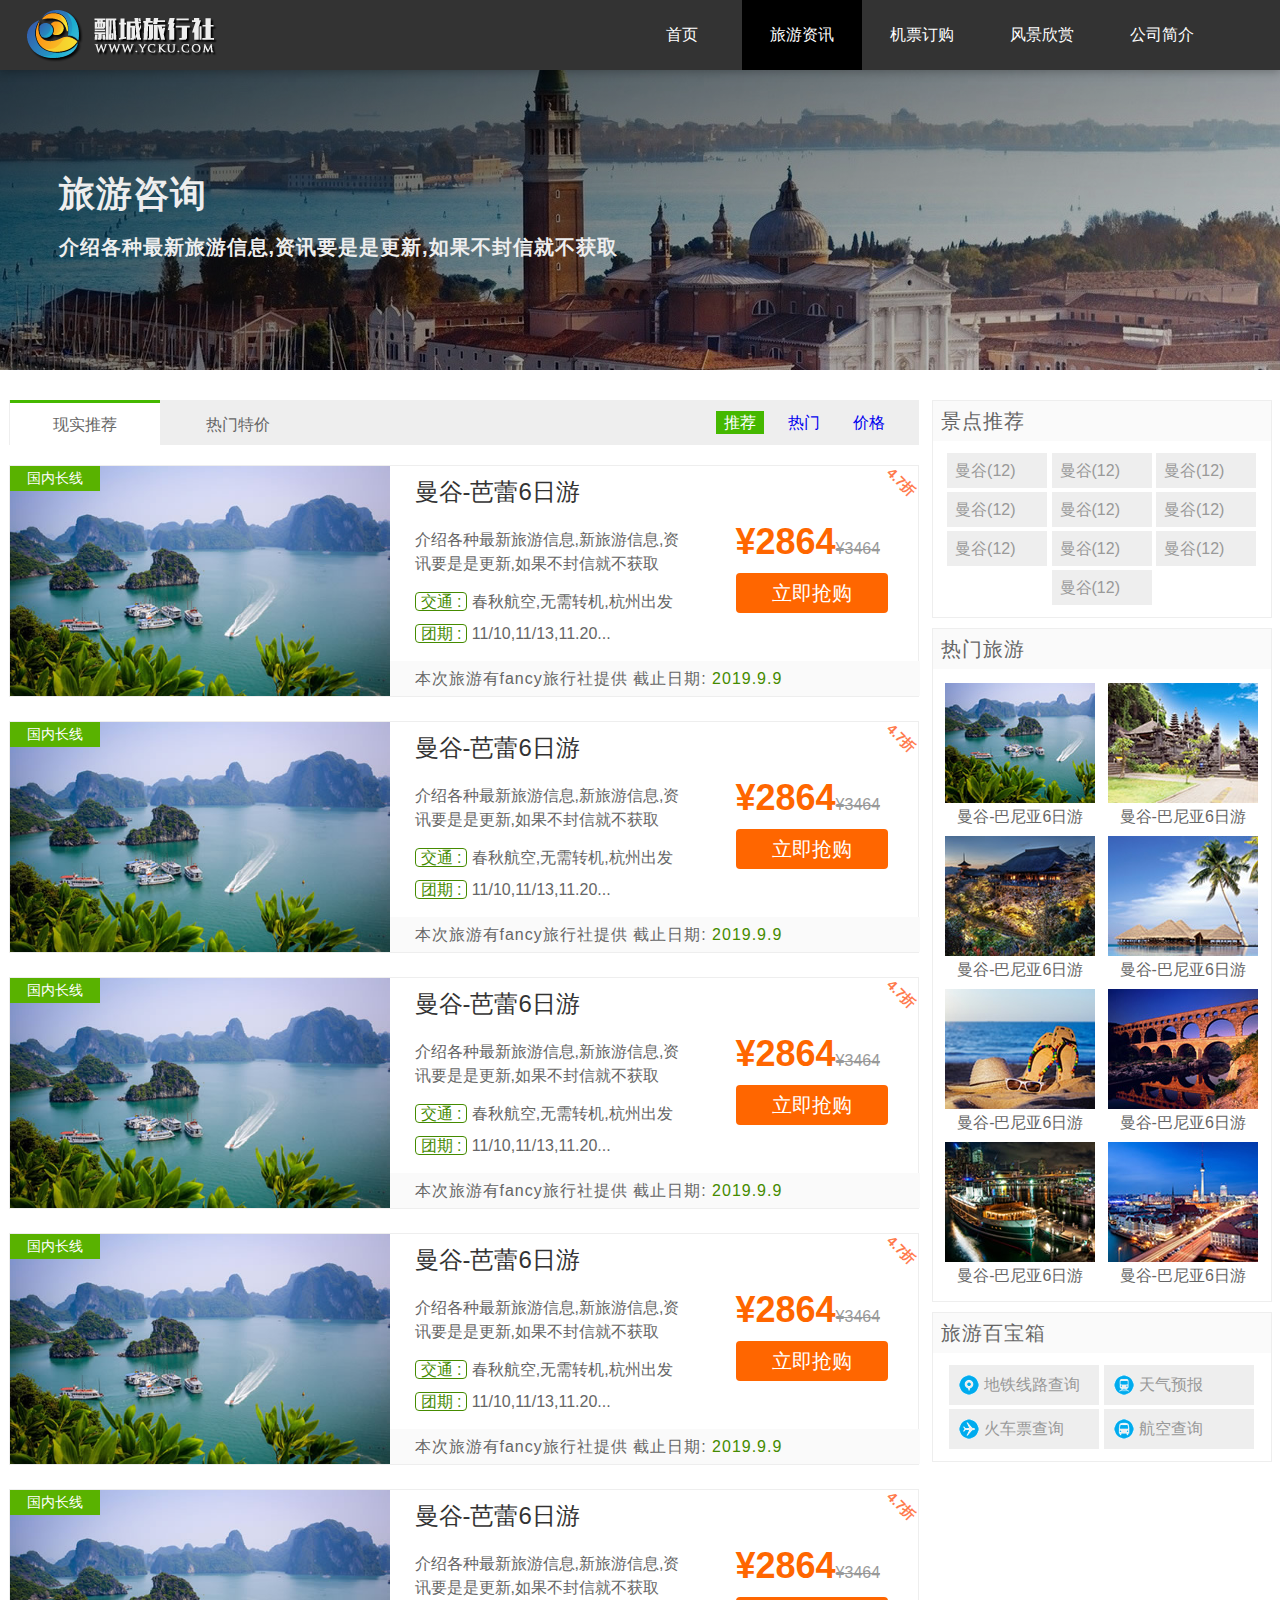
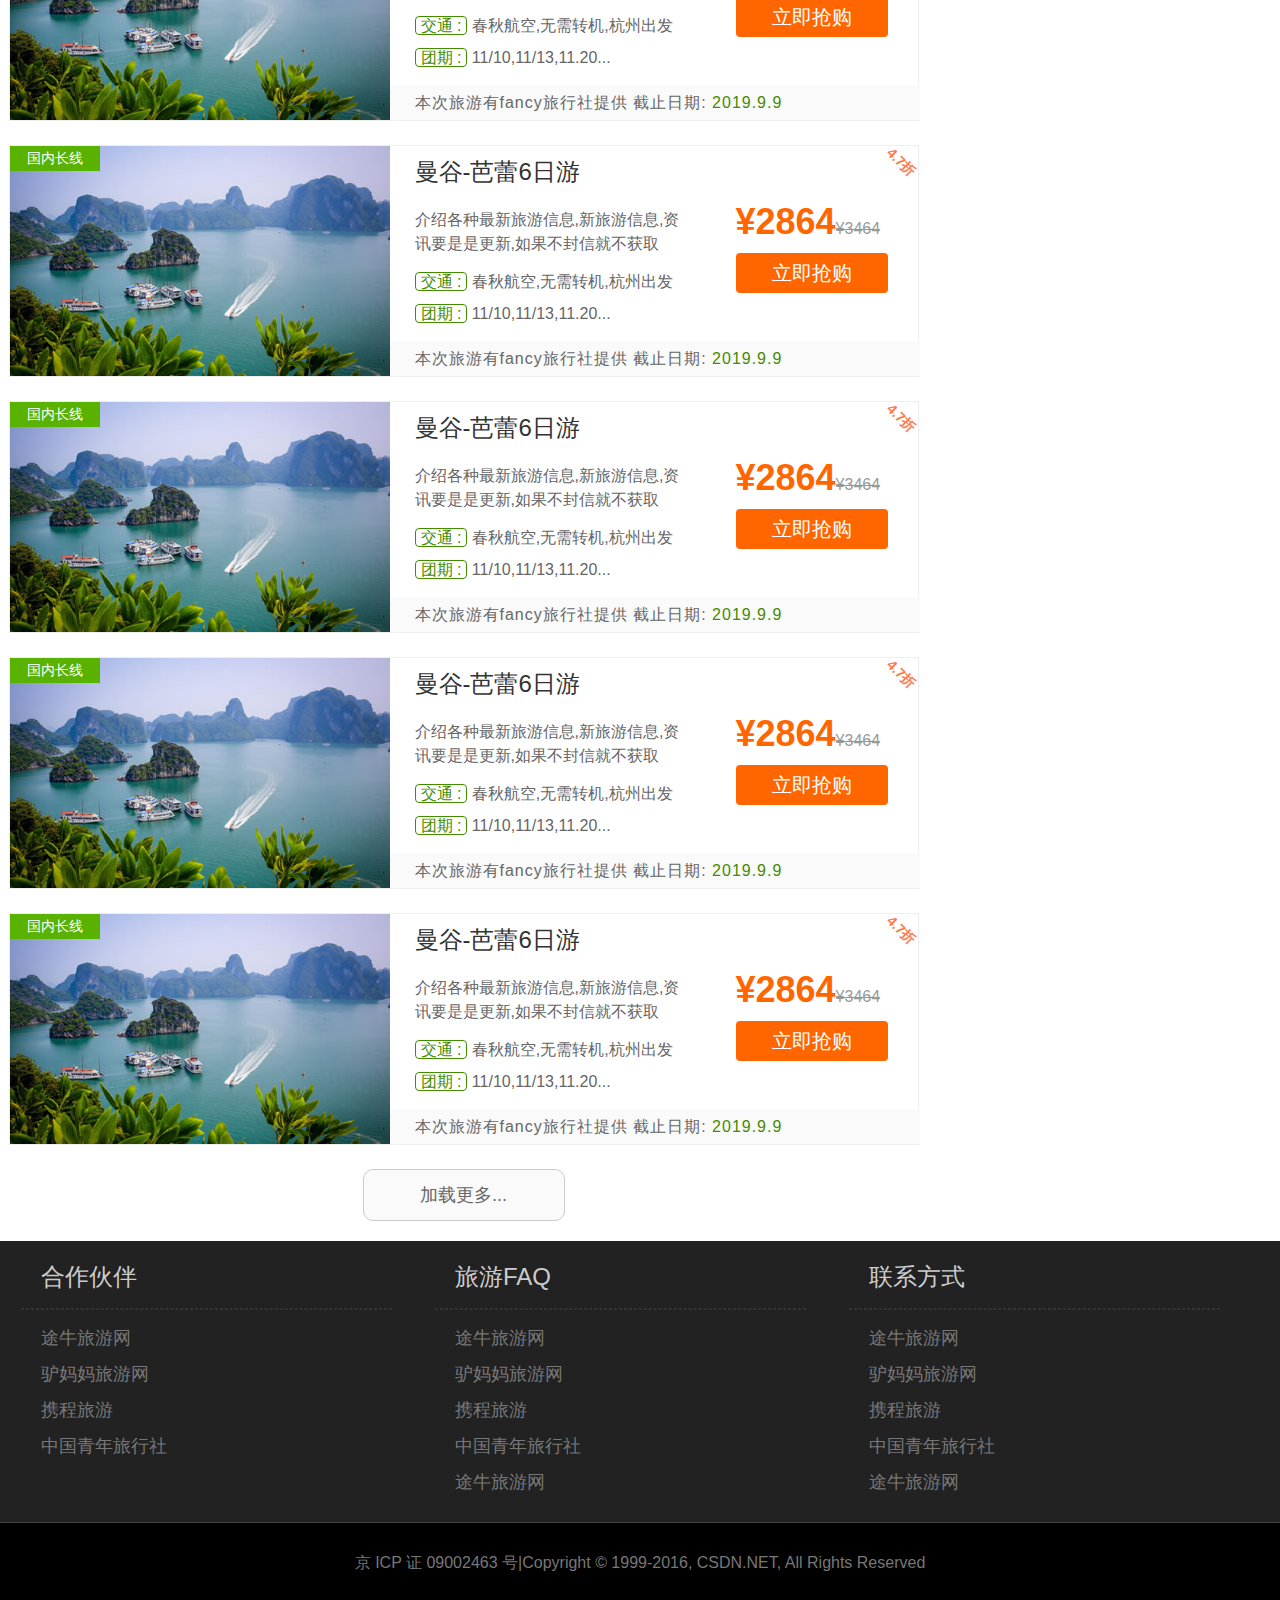
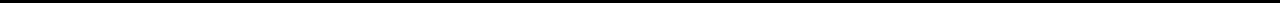
==== information3.html @ 7a5298b9 "add files" ====
<!DOCTYPE html>
<html lang="en">
<head>
    <meta charset="UTF-8">
    <meta name="viewport" content="width=device-width, initial-scale=1.0, maximum-scale=1.0, user-scalable=no">
    <title>fancy旅行社</title>
    <link rel="stylesheet" href="css/basic.css">
    <link rel="stylesheet" href="css/information3.css">
</head>
<body>
<header id="header">
    <div class="center">
        <h1 class="logo">fancy旅行社</h1>
        <nav class="link">
            <h1 class="none">网站导航</h1>
            <ul>
                <li><a href="index5.html">首页</a></li>
                <li class="active"><a href="information.html">旅游资讯</a></li>
                <li><a href="###">机票订购</a></li>
                <li><a href="###">风景欣赏</a></li>
                <li><a href="###">公司简介</a></li>
            </ul>
        </nav>
    </div>
</header>
<div id="headline">
    <div class="center">
        <hgroup>
            <h2>旅游咨询</h2>
            <h3>介绍各种最新旅游信息,资讯要是是更新,如果不封信就不获取</h3>
        </hgroup>
    </div>
</div>
<div id="container">
    <aside class="sidebar">
        <div class="sidebox recommend">
            <h2>景点推荐</h2>
            <div class="tag">
                <ul>
                    <li> <a href="###">曼谷(12)</a></li>
                    <li> <a href="###">曼谷(12)</a></li>
                    <li> <a href="###">曼谷(12)</a></li>
                    <li> <a href="###">曼谷(12)</a></li>
                    <li> <a href="###">曼谷(12)</a></li>
                    <li> <a href="###">曼谷(12)</a></li>
                    <li> <a href="###">曼谷(12)</a></li>
                    <li> <a href="###">曼谷(12)</a></li>
                    <li> <a href="###">曼谷(12)</a></li>
                    <li> <a href="###">曼谷(12)</a></li>
                </ul>
            </div>
        </div>
        <div class="sidebox hot">
            <h2>热门旅游</h2>
            <div class="figure">
                <figure>
                    <img src="img/hot1.jpg" alt="曼谷">
                    <figcaption>曼谷-巴尼亚6日游</figcaption>
                </figure>
                <figure>
                    <img src="img/hot2.jpg" alt="曼谷">
                    <figcaption>曼谷-巴尼亚6日游</figcaption>
                </figure>
                <figure>
                    <img src="img/hot3.jpg" alt="曼谷">
                    <figcaption>曼谷-巴尼亚6日游</figcaption>
                </figure>
                <figure>
                    <img src="img/hot4.jpg" alt="曼谷">
                    <figcaption>曼谷-巴尼亚6日游</figcaption>
                </figure>
                <figure>
                    <img src="img/hot5.jpg" alt="曼谷">
                    <figcaption>曼谷-巴尼亚6日游</figcaption>
                </figure>
                <figure>
                    <img src="img/hot6.jpg" alt="曼谷">
                    <figcaption>曼谷-巴尼亚6日游</figcaption>
                </figure>
                <figure>
                    <img src="img/hot7.jpg" alt="曼谷">
                    <figcaption>曼谷-巴尼亚6日游</figcaption>
                </figure>
                <figure>
                    <img src="img/hot8.jpg" alt="曼谷">
                    <figcaption>曼谷-巴尼亚6日游</figcaption>
                </figure>
            </div>
        </div>
        <div class="sidebox treasure">
            <h2>旅游百宝箱</h2>
            <div class="box">
                <a class="trea1" href="###">地铁线路查询</a>
                <a class="trea2" href="###">天气预报</a>
                <a class="trea3" href="###">火车票查询</a>
                <a class="trea4" href="###">航空查询</a>
            </div>
        </div>
    </aside>
    <div class="list">
        <div class="info">
            <ul class="left">
                <li><a href="###">现实推荐</a></li>
                <li><a href="###">热门特价</a></li>
            </ul>
            <ul class="right">
                <li><a class="select" href="###">推荐</a></li>
                <li><a href="###">热门</a></li>
                <li><a href="###">价格</a></li>
            </ul>
        </div>
        <figure class="tour">
            <img src="img/tour1.jpg" alt="曼谷-芭蕾6日游">
            <figcaption>
                <article>
                    <header>
                        <hgroup>
                            <h2>曼谷-芭蕾6日游</h2>
                            <h3>介绍各种最新旅游信息,新旅游信息,资讯要是是更新,如果不封信就不获取</h3>
                        </hgroup>
                    </header>
                    <ol>
                        <li><mark> 交通 :</mark> 春秋航空,无需转机,杭州出发</li>
                        <li><mark> 团期 :</mark> 11/10,11/13,11.20...</li>
                    </ol>
                    <div class="buy">
                        <div class="price"><strong>¥2864</strong><s>¥3464</s> </div>
                        <div class="reserve"><a href="###">立即抢购</a></div>
                    </div>
                    <div class="type">国内长线</div>
                    <div class="disc"><span>4.7折</span></div>
                    <footer>本次旅游有fancy旅行社提供 截止日期: <time>2019.9.9</time></footer>
                </article>
            </figcaption>
        </figure>
        <figure class="tour">
            <img src="img/tour1.jpg" alt="曼谷-芭蕾6日游">
            <figcaption>
                <article>
                    <header>
                        <hgroup>
                            <h2>曼谷-芭蕾6日游</h2>
                            <h3>介绍各种最新旅游信息,新旅游信息,资讯要是是更新,如果不封信就不获取</h3>
                        </hgroup>
                    </header>
                    <ol>
                        <li><mark> 交通 :</mark> 春秋航空,无需转机,杭州出发</li>
                        <li><mark> 团期 :</mark> 11/10,11/13,11.20...</li>
                    </ol>
                    <div class="buy">
                        <div class="price"><strong>¥2864</strong><s>¥3464</s> </div>
                        <div class="reserve"><a href="###">立即抢购</a></div>
                    </div>
                    <div class="type">国内长线</div>
                    <div class="disc"><span>4.7折</span></div>
                    <footer>本次旅游有fancy旅行社提供 截止日期: <time>2019.9.9</time></footer>
                </article>
            </figcaption>
        </figure>
        <figure class="tour">
            <img src="img/tour1.jpg" alt="曼谷-芭蕾6日游">
            <figcaption>
                <article>
                    <header>
                        <hgroup>
                            <h2>曼谷-芭蕾6日游</h2>
                            <h3>介绍各种最新旅游信息,新旅游信息,资讯要是是更新,如果不封信就不获取</h3>
                        </hgroup>
                    </header>
                    <ol>
                        <li><mark> 交通 :</mark> 春秋航空,无需转机,杭州出发</li>
                        <li><mark> 团期 :</mark> 11/10,11/13,11.20...</li>
                    </ol>
                    <div class="buy">
                        <div class="price"><strong>¥2864</strong><s>¥3464</s> </div>
                        <div class="reserve"><a href="###">立即抢购</a></div>
                    </div>
                    <div class="type">国内长线</div>
                    <div class="disc"><span>4.7折</span></div>
                    <footer>本次旅游有fancy旅行社提供 截止日期: <time>2019.9.9</time></footer>
                </article>
            </figcaption>
        </figure>
        <figure class="tour">
            <img src="img/tour1.jpg" alt="曼谷-芭蕾6日游">
            <figcaption>
                <article>
                    <header>
                        <hgroup>
                            <h2>曼谷-芭蕾6日游</h2>
                            <h3>介绍各种最新旅游信息,新旅游信息,资讯要是是更新,如果不封信就不获取</h3>
                        </hgroup>
                    </header>
                    <ol>
                        <li><mark> 交通 :</mark> 春秋航空,无需转机,杭州出发</li>
                        <li><mark> 团期 :</mark> 11/10,11/13,11.20...</li>
                    </ol>
                    <div class="buy">
                        <div class="price"><strong>¥2864</strong><s>¥3464</s> </div>
                        <div class="reserve"><a href="###">立即抢购</a></div>
                    </div>
                    <div class="type">国内长线</div>
                    <div class="disc"><span>4.7折</span></div>
                    <footer>本次旅游有fancy旅行社提供 截止日期: <time>2019.9.9</time></footer>
                </article>
            </figcaption>
        </figure>
        <figure class="tour">
            <img src="img/tour1.jpg" alt="曼谷-芭蕾6日游">
            <figcaption>
                <article>
                    <header>
                        <hgroup>
                            <h2>曼谷-芭蕾6日游</h2>
                            <h3>介绍各种最新旅游信息,新旅游信息,资讯要是是更新,如果不封信就不获取</h3>
                        </hgroup>
                    </header>
                    <ol>
                        <li><mark> 交通 :</mark> 春秋航空,无需转机,杭州出发</li>
                        <li><mark> 团期 :</mark> 11/10,11/13,11.20...</li>
                    </ol>
                    <div class="buy">
                        <div class="price"><strong>¥2864</strong><s>¥3464</s> </div>
                        <div class="reserve"><a href="###">立即抢购</a></div>
                    </div>
                    <div class="type">国内长线</div>
                    <div class="disc"><span>4.7折</span></div>
                    <footer>本次旅游有fancy旅行社提供 截止日期: <time>2019.9.9</time></footer>
                </article>
            </figcaption>
        </figure>
        <figure class="tour">
            <img src="img/tour1.jpg" alt="曼谷-芭蕾6日游">
            <figcaption>
                <article>
                    <header>
                        <hgroup>
                            <h2>曼谷-芭蕾6日游</h2>
                            <h3>介绍各种最新旅游信息,新旅游信息,资讯要是是更新,如果不封信就不获取</h3>
                        </hgroup>
                    </header>
                    <ol>
                        <li><mark> 交通 :</mark> 春秋航空,无需转机,杭州出发</li>
                        <li><mark> 团期 :</mark> 11/10,11/13,11.20...</li>
                    </ol>
                    <div class="buy">
                        <div class="price"><strong>¥2864</strong><s>¥3464</s> </div>
                        <div class="reserve"><a href="###">立即抢购</a></div>
                    </div>
                    <div class="type">国内长线</div>
                    <div class="disc"><span>4.7折</span></div>
                    <footer>本次旅游有fancy旅行社提供 截止日期: <time>2019.9.9</time></footer>
                </article>
            </figcaption>
        </figure>
        <figure class="tour">
            <img src="img/tour1.jpg" alt="曼谷-芭蕾6日游">
            <figcaption>
                <article>
                    <header>
                        <hgroup>
                            <h2>曼谷-芭蕾6日游</h2>
                            <h3>介绍各种最新旅游信息,新旅游信息,资讯要是是更新,如果不封信就不获取</h3>
                        </hgroup>
                    </header>
                    <ol>
                        <li><mark> 交通 :</mark> 春秋航空,无需转机,杭州出发</li>
                        <li><mark> 团期 :</mark> 11/10,11/13,11.20...</li>
                    </ol>
                    <div class="buy">
                        <div class="price"><strong>¥2864</strong><s>¥3464</s> </div>
                        <div class="reserve"><a href="###">立即抢购</a></div>
                    </div>
                    <div class="type">国内长线</div>
                    <div class="disc"><span>4.7折</span></div>
                    <footer>本次旅游有fancy旅行社提供 截止日期: <time>2019.9.9</time></footer>
                </article>
            </figcaption>
        </figure>
        <figure class="tour">
            <img src="img/tour1.jpg" alt="曼谷-芭蕾6日游">
            <figcaption>
                <article>
                    <header>
                        <hgroup>
                            <h2>曼谷-芭蕾6日游</h2>
                            <h3>介绍各种最新旅游信息,新旅游信息,资讯要是是更新,如果不封信就不获取</h3>
                        </hgroup>
                    </header>
                    <ol>
                        <li><mark> 交通 :</mark> 春秋航空,无需转机,杭州出发</li>
                        <li><mark> 团期 :</mark> 11/10,11/13,11.20...</li>
                    </ol>
                    <div class="buy">
                        <div class="price"><strong>¥2864</strong><s>¥3464</s> </div>
                        <div class="reserve"><a href="###">立即抢购</a></div>
                    </div>
                    <div class="type">国内长线</div>
                    <div class="disc"><span>4.7折</span></div>
                    <footer>本次旅游有fancy旅行社提供 截止日期: <time>2019.9.9</time></footer>
                </article>
            </figcaption>
        </figure>
        <figure class="tour">
            <img src="img/tour1.jpg" alt="曼谷-芭蕾6日游">
            <figcaption>
                <article>
                    <header>
                        <hgroup>
                            <h2>曼谷-芭蕾6日游</h2>
                            <h3>介绍各种最新旅游信息,新旅游信息,资讯要是是更新,如果不封信就不获取</h3>
                        </hgroup>
                    </header>
                    <ol>
                        <li><mark> 交通 :</mark> 春秋航空,无需转机,杭州出发</li>
                        <li><mark> 团期 :</mark> 11/10,11/13,11.20...</li>
                    </ol>
                    <div class="buy">
                        <div class="price"><strong>¥2864</strong><s>¥3464</s> </div>
                        <div class="reserve"><a href="###">立即抢购</a></div>
                    </div>
                    <div class="type">国内长线</div>
                    <div class="disc"><span>4.7折</span></div>
                    <footer>本次旅游有fancy旅行社提供 截止日期: <time>2019.9.9</time></footer>
                </article>
            </figcaption>
        </figure>
        <div class="more">加载更多...</div>
    </div>
</div>
<footer id="footer">
    <div class="top">
        <div class="block left">
            <h2>合作伙伴</h2>
            <hr>
            <ul>
                <li>途牛旅游网</li>
                <li>驴妈妈旅游网</li>
                <li>携程旅游</li>
                <li>中国青年旅行社</li>
            </ul>
        </div>
        <div class="block left">
            <h2>旅游FAQ</h2>
            <hr>
            <ul>
                <li>途牛旅游网</li>
                <li>驴妈妈旅游网</li>
                <li>携程旅游</li>
                <li>中国青年旅行社</li>
                <li>途牛旅游网</li>
            </ul>
        </div>
        <div class="block left">
            <h2>联系方式</h2>
            <hr>
            <ul>
                <li>途牛旅游网</li>
                <li>驴妈妈旅游网</li>
                <li>携程旅游</li>
                <li>中国青年旅行社</li>
                <li>途牛旅游网</li>
            </ul>
        </div>
    </div>
    <div class="button">京 ICP 证 09002463 号|Copyright © 1999-2016, CSDN.NET, All Rights Reserved </div>
</footer>
</body>
---- css/basic.css ----
@charset "utf-8";
*{
    margin: 0;
    padding: 0;
}
li{
    list-style: none;
}
a{
    text-decoration: none;
}
body{
    background-color: #fff;
    font-family: "Helvetica Neue", Helvetica, Arial, "Microsoft Yahei UI", "Microsoft YaHei", SimHei, "\5B8B\4F53", simsun, sans-serif;
}
.none{
    display: none;
}

/*header*/
#header{
    width: 100%;
    min-width: 1263px;
    height: 70px;
    background-color: #333;
    box-shadow: 0 1px 10px rgba(0,0,0,.3);
    z-index: 9999;
    position: relative;

}
#header .center{
    height: 70px;
    width: 1263px;

    margin: 0 auto;
}
#header .logo{
    cursor: pointer;
    width: 240px;
    height: 70px;
    background-image: url("../img/logo.png");
    text-indent: -9999px;
    float: left;
}
#header .link{
    width: 650px;
    color: #eee;
    float: right;
    height: 70px;
    line-height: 70px;
}
#header .link li{
    float: left;
    width: 120px;
    text-align: center;
}
#header .link a{
    display: block;
    color: #fff;
}
#header .link a:hover{
    background-color: #000;
}
#header .active a{
    background-color: #000;
}

/*footer*/

#footer{
    height: 360px;
    background-color: #222;
    /*下级元素清除浮动*/
    clear: both;
    /*相对于父级定位*/
    position: relative;
    top: 20px;;
}
#footer .top{
    width: 1263px;
    height: 281px;
    margin: 0 auto;
    text-align: center;
    /*background-color: red;*/
}
#footer .block{
    display: inline-block;
    width: 410px;
    height: 280px;
    /*background-color: red;*/
    text-align: left;
    color: #ccc;
    vertical-align: top;
}
#footer hr{
    margin: 15px 0 10px 0;
    width: 90%;
    border: 1px dashed #333;
}
#footer ul{
    color: #777;
    font-size: 18px;
    text-indent: 20px;
    line-height: 2;
}
#footer h2{
    font-size: 24px;
    font-weight: normal;
    padding: 20px 0 0 20px;
}
#footer .button{
    height: 80px;
    line-height: 80px;
    margin: 0 auto;
    text-align: center;
    background-color: #000;
    color: #777;
    border-top: 1px solid #444;
}
---- css/information3.css ----
@charset "utf-8";

#headline{
    width: 100%;
    min-width: 1263px;
    height: 300px;
    background:linear-gradient(to bottom right ,rgba(0,0,0,.5),rgba(0,0,0,.0)), url("../img/headline.jpg") no-repeat center;
}
#headline .center{
    width: 1263px;
    height: 300px;
    margin: 0 auto;
}
#headline hgroup{
    padding: 100px 0 0 50px;

}
#headline h2{
    font-size: 36px;
    color: #eee;
    letter-spacing: 1px;
}
#headline h3{
    font-size: 20px;
    margin: 15px 0 0 0 ;
    color: #eee;
    letter-spacing: 1px;
}
#container{
    width: 1263px;
    margin: 30px auto;
    /*清除自身的浮动*/
    /*overflow: hidden;*/
    /*height: auto;*/
    /*border: 1px solid red;*/
}
#container .sidebar{
    width: 340px;
    /*height: 1200px;*/
    float: right;
}
#container .sidebox{
    border: 1px solid #eee;
    margin: 0 0 10px 0;
    text-align: center ;
}
#container .sidebox h2{
    font-size: 20px;
    font-weight: normal;
    letter-spacing: 1px;
    text-indent: 8px;
    height: 40px;
    line-height: 40px;
    background-color: #fafafa;
    color: #666;
    text-align: left;
}
#container .tag{
    padding: 10px 0;
}
#container .tag li{
    width: 100px;
    height: 35px;
    line-height: 35px;
    margin: 2px 0;
    display: inline-block;
    background-color: #eee;
    text-align: left;
    text-indent: 8px;
}
#container .tag a{
    display: block;
    color: #999;
}
#container .tag a:hover{
    background-color: #458b00;
    color: #fff;
}
#container .figure{
    padding: 10px 0;
}
#container figure{
    display: inline-block;
    padding: 4px;
    color: #666;

}

#container .box{
    padding: 10px 0;
}
#container .box a{
    width: 150px;
    height: 40px;
    line-height: 40px;
    margin: 2px 0;
    display: inline-block;
    background-color: #eee;
    color: #999;
    text-align: left;
    text-indent: 35px;
}
#container .box a:hover{
    background-color: #458b00;
    color: #fff;

}
#container .box a.trea1{
    background: #eee url("../img/trea1.png") no-repeat 10px center;
}
#container .box a.trea2{
    background: #eee url("../img/trea2.png") no-repeat 10px center;
}
#container .box a.trea3{
    background: #eee url("../img/trea3.png") no-repeat 10px center;
}
#container .box a.trea4{
    background: #eee url("../img/trea4.png") no-repeat 10px center;
}

#container .list{
    width: 910px;
    float: left;
}
#container .info{
    height: 45px;
    line-height: 45px;
    background-color: #eee;
    margin-bottom: 20px;
}
#container .left{
    /*background-color: maroon;*/
    float: left;
}
#container .left li{
    display: inline-block;
    width: 150px;
    line-height: 43px;
    height: 43px;
    text-align: center;
}
#container .left li a{
    color: #666;
}
#container .left li:first-child{
    background-color: #fff;
    border-top: 3px solid #45b800 ;
    position: relative;
    left: 1px;
}
#container .right{
    padding: 0 20px 0 0 ;
    float: right;
}
#container .right li{
    display: inline-block;
    width: 60px;
    height: 45px;
    line-height: 45px;
    text-align: center;
}
#container .right a{
    padding: 3px 8px;

}
#container .right a.select,#container .right a:hover{
    background-color: #45b800;
    color: #fff;

}
#container .tour{
    position: relative;
    width: 908px;
    padding: 0;
    margin: 0 0 20px 0;
    border: 1px solid #eee;
}
#container .tour img{
    float: left;
    width: 380px;
    height: 230px;
}
#container .tour figcaption{
    width: 528px;
    height: 230px;
    float: right;
}
#container .tour hgroup{
    width: 300px;
}
#container .tour h2{
    font-size: 24px;
    color: #333;
    font-weight: normal;
    padding: 10px 0 10px 25px;
}
#container .tour h3{
    font-size: 16px;
    line-height: 1.5;
    color: #666;
    font-weight: normal;
    padding: 10px 0 10px 25px;
}
#container .tour ol{
    padding: 0 0 0 25px;
    color: #666;
    line-height: 2;
}
#container .tour mark{
    background-color: #fff;
    border: 1px solid #458b00;
    border-radius: 4px;
    padding: 0 5px;
    color: #458b00;
}
#container .tour .buy{
    position: absolute;
    top: 55px;
    right: 30px;
}
#container .tour .price{
    color: #f60;
    font-size: 20px;
}
#container .tour .price strong{
    font-size: 36px;
}
#container .tour .price s{
    font-size: 16px;
    color: #999;
}
#container .tour .reserve{
    margin: 10px 0 0 0;
}
#container .tour .reserve a{
    display: inline-block;
    width: 152px;
    height: 40px;
    line-height: 40px;
    text-align: center;
    border-radius: 4px;
    font-size: 20px;
    background-color: #f60;
    color: #fff;

}
#container .tour .type{
    width: 90px;
    background-color: #59b200;
    height: 25px;
    line-height: 25px;
    font-size: 14px;
    color: #fff;
    text-align: center;
    position: absolute;
    top: 0;
    left: 0;
}
#container .tour .disc{
    position: absolute;
    top: 0;
    right: 0;
    width: 52px;
    height: 52px;
}
#container .tour .disc span{
    display: block;
    transform: rotate(45deg);
    width: 52px;
    height: 52px;
    padding: 5px 0 0 0;
    text-indent: 7px;
    font-size: 14px;
    color: #ff7a4d;
    font-weight: bold;
}
#container .tour footer{
    width: 530px;
    height: 35px;
    line-height: 35px;
    color: #666;
    text-indent: 25px;
    letter-spacing: 1px;
    background-color: #fafafa;
    position: absolute;
    bottom: 0;
}
#container .tour time{
    color: #458b00;
}
#container .more{
    margin: 0 auto;
    width: 200px;
    height: 50px;
    line-height: 50px;
    text-align: center;
    border: 1px solid #ccc;
    background-color: #fafafa;
    border-radius: 10px;
    cursor: pointer;
    font-size: 18px;
    color: #666;
}
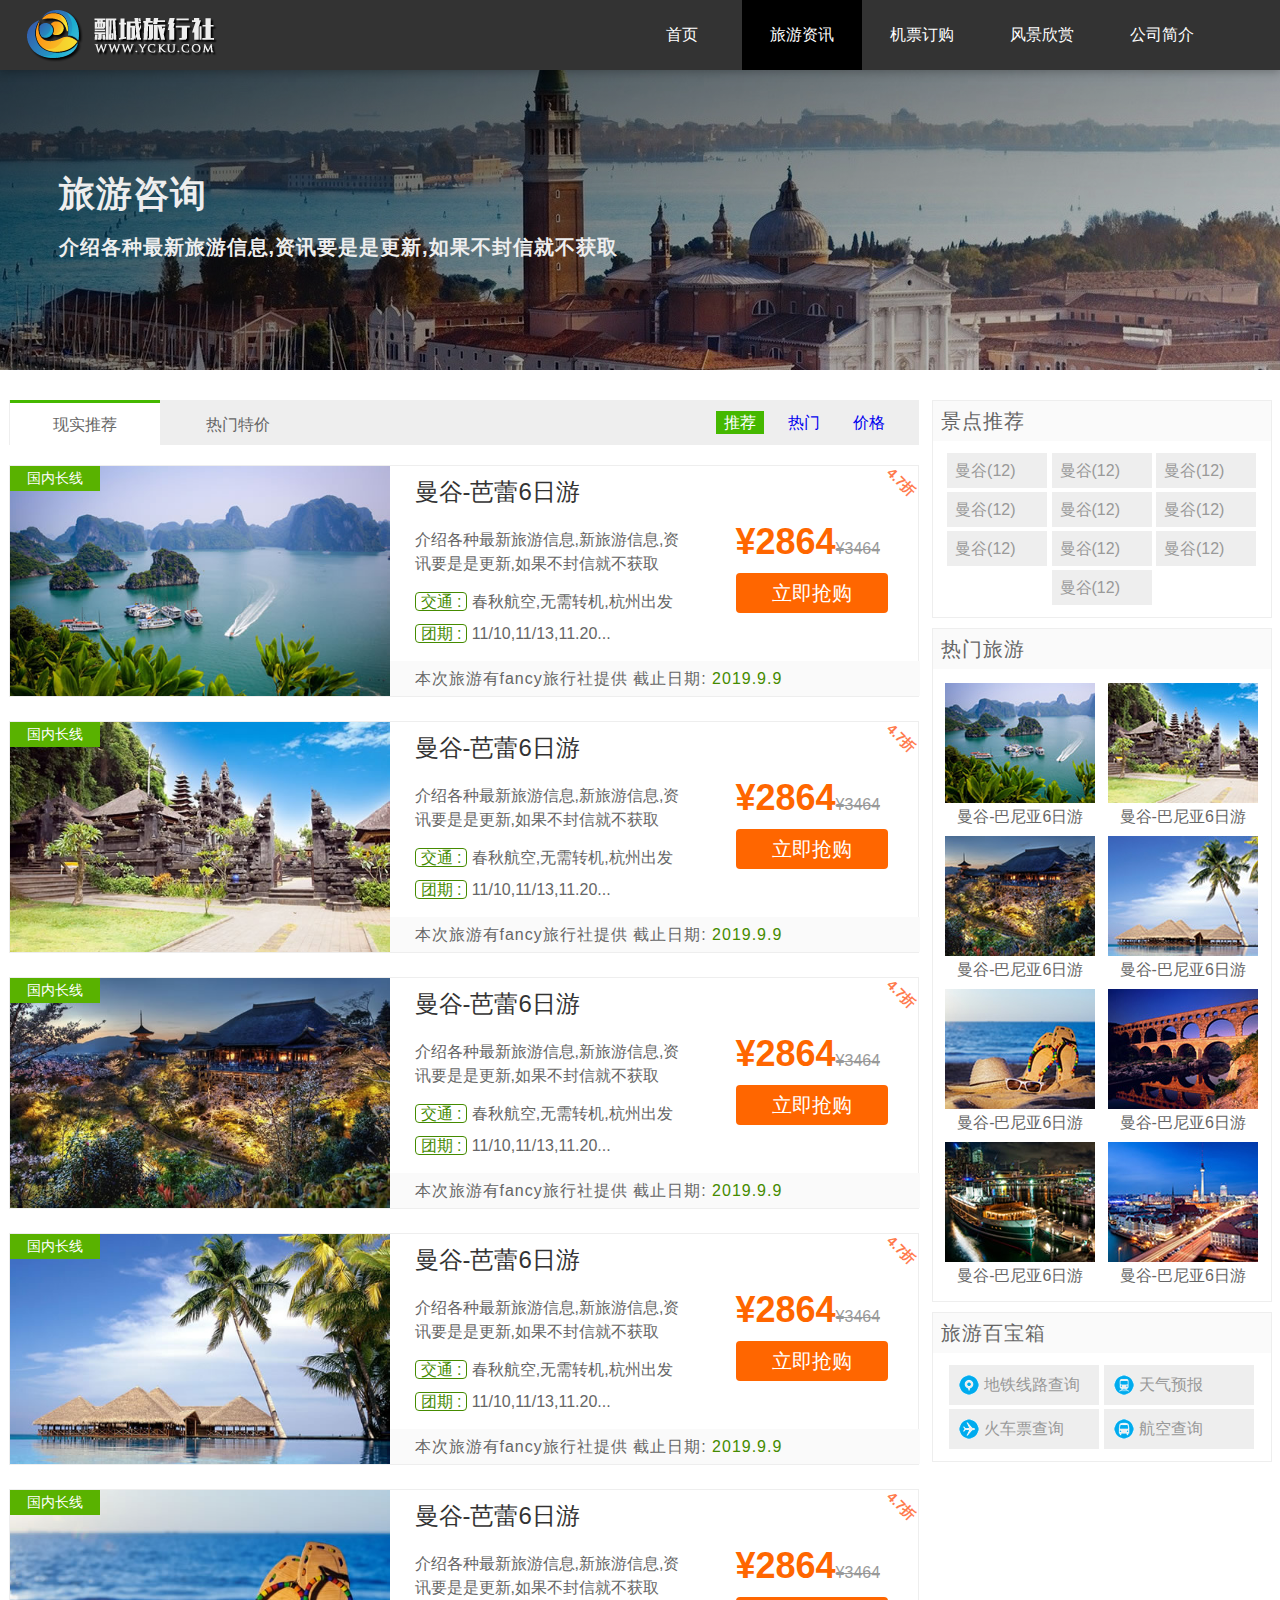
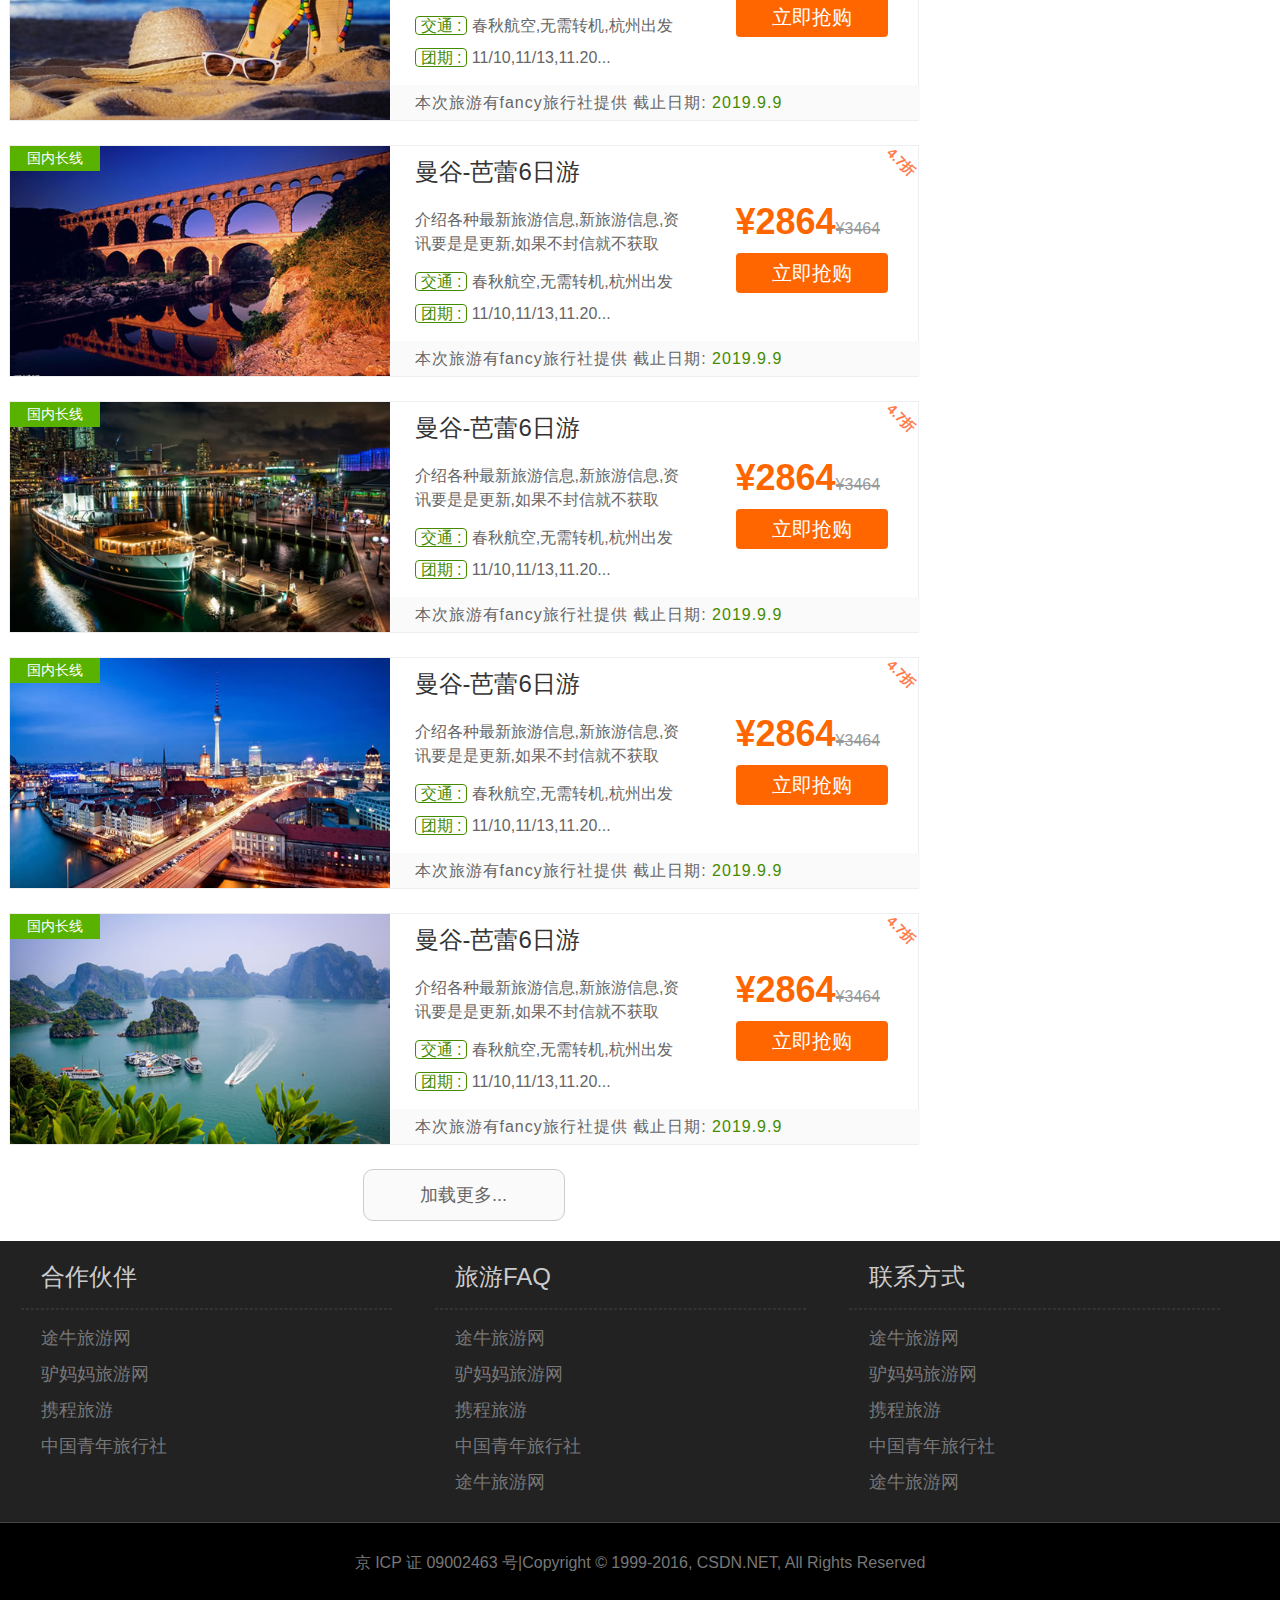
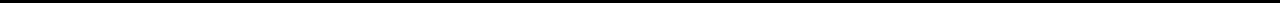
==== commit 1ce9ac28: "add files" ====
--- a/information3.html
+++ b/information3.html
@@ -134,151 +134,151 @@
             </figcaption>
         </figure>
         <figure class="tour">
-            <img src="img/tour1.jpg" alt="曼谷-芭蕾6日游">
-            <figcaption>
-                <article>
-                    <header>
-                        <hgroup>
-                            <h2>曼谷-芭蕾6日游</h2>
-                            <h3>介绍各种最新旅游信息,新旅游信息,资讯要是是更新,如果不封信就不获取</h3>
-                        </hgroup>
-                    </header>
-                    <ol>
-                        <li><mark> 交通 :</mark> 春秋航空,无需转机,杭州出发</li>
-                        <li><mark> 团期 :</mark> 11/10,11/13,11.20...</li>
-                    </ol>
-                    <div class="buy">
-                        <div class="price"><strong>¥2864</strong><s>¥3464</s> </div>
-                        <div class="reserve"><a href="###">立即抢购</a></div>
-                    </div>
-                    <div class="type">国内长线</div>
-                    <div class="disc"><span>4.7折</span></div>
-                    <footer>本次旅游有fancy旅行社提供 截止日期: <time>2019.9.9</time></footer>
-                </article>
-            </figcaption>
-        </figure>
-        <figure class="tour">
-            <img src="img/tour1.jpg" alt="曼谷-芭蕾6日游">
-            <figcaption>
-                <article>
-                    <header>
-                        <hgroup>
-                            <h2>曼谷-芭蕾6日游</h2>
-                            <h3>介绍各种最新旅游信息,新旅游信息,资讯要是是更新,如果不封信就不获取</h3>
-                        </hgroup>
-                    </header>
-                    <ol>
-                        <li><mark> 交通 :</mark> 春秋航空,无需转机,杭州出发</li>
-                        <li><mark> 团期 :</mark> 11/10,11/13,11.20...</li>
-                    </ol>
-                    <div class="buy">
-                        <div class="price"><strong>¥2864</strong><s>¥3464</s> </div>
-                        <div class="reserve"><a href="###">立即抢购</a></div>
-                    </div>
-                    <div class="type">国内长线</div>
-                    <div class="disc"><span>4.7折</span></div>
-                    <footer>本次旅游有fancy旅行社提供 截止日期: <time>2019.9.9</time></footer>
-                </article>
-            </figcaption>
-        </figure>
-        <figure class="tour">
-            <img src="img/tour1.jpg" alt="曼谷-芭蕾6日游">
-            <figcaption>
-                <article>
-                    <header>
-                        <hgroup>
-                            <h2>曼谷-芭蕾6日游</h2>
-                            <h3>介绍各种最新旅游信息,新旅游信息,资讯要是是更新,如果不封信就不获取</h3>
-                        </hgroup>
-                    </header>
-                    <ol>
-                        <li><mark> 交通 :</mark> 春秋航空,无需转机,杭州出发</li>
-                        <li><mark> 团期 :</mark> 11/10,11/13,11.20...</li>
-                    </ol>
-                    <div class="buy">
-                        <div class="price"><strong>¥2864</strong><s>¥3464</s> </div>
-                        <div class="reserve"><a href="###">立即抢购</a></div>
-                    </div>
-                    <div class="type">国内长线</div>
-                    <div class="disc"><span>4.7折</span></div>
-                    <footer>本次旅游有fancy旅行社提供 截止日期: <time>2019.9.9</time></footer>
-                </article>
-            </figcaption>
-        </figure>
-        <figure class="tour">
-            <img src="img/tour1.jpg" alt="曼谷-芭蕾6日游">
-            <figcaption>
-                <article>
-                    <header>
-                        <hgroup>
-                            <h2>曼谷-芭蕾6日游</h2>
-                            <h3>介绍各种最新旅游信息,新旅游信息,资讯要是是更新,如果不封信就不获取</h3>
-                        </hgroup>
-                    </header>
-                    <ol>
-                        <li><mark> 交通 :</mark> 春秋航空,无需转机,杭州出发</li>
-                        <li><mark> 团期 :</mark> 11/10,11/13,11.20...</li>
-                    </ol>
-                    <div class="buy">
-                        <div class="price"><strong>¥2864</strong><s>¥3464</s> </div>
-                        <div class="reserve"><a href="###">立即抢购</a></div>
-                    </div>
-                    <div class="type">国内长线</div>
-                    <div class="disc"><span>4.7折</span></div>
-                    <footer>本次旅游有fancy旅行社提供 截止日期: <time>2019.9.9</time></footer>
-                </article>
-            </figcaption>
-        </figure>
-        <figure class="tour">
-            <img src="img/tour1.jpg" alt="曼谷-芭蕾6日游">
-            <figcaption>
-                <article>
-                    <header>
-                        <hgroup>
-                            <h2>曼谷-芭蕾6日游</h2>
-                            <h3>介绍各种最新旅游信息,新旅游信息,资讯要是是更新,如果不封信就不获取</h3>
-                        </hgroup>
-                    </header>
-                    <ol>
-                        <li><mark> 交通 :</mark> 春秋航空,无需转机,杭州出发</li>
-                        <li><mark> 团期 :</mark> 11/10,11/13,11.20...</li>
-                    </ol>
-                    <div class="buy">
-                        <div class="price"><strong>¥2864</strong><s>¥3464</s> </div>
-                        <div class="reserve"><a href="###">立即抢购</a></div>
-                    </div>
-                    <div class="type">国内长线</div>
-                    <div class="disc"><span>4.7折</span></div>
-                    <footer>本次旅游有fancy旅行社提供 截止日期: <time>2019.9.9</time></footer>
-                </article>
-            </figcaption>
-        </figure>
-        <figure class="tour">
-            <img src="img/tour1.jpg" alt="曼谷-芭蕾6日游">
-            <figcaption>
-                <article>
-                    <header>
-                        <hgroup>
-                            <h2>曼谷-芭蕾6日游</h2>
-                            <h3>介绍各种最新旅游信息,新旅游信息,资讯要是是更新,如果不封信就不获取</h3>
-                        </hgroup>
-                    </header>
-                    <ol>
-                        <li><mark> 交通 :</mark> 春秋航空,无需转机,杭州出发</li>
-                        <li><mark> 团期 :</mark> 11/10,11/13,11.20...</li>
-                    </ol>
-                    <div class="buy">
-                        <div class="price"><strong>¥2864</strong><s>¥3464</s> </div>
-                        <div class="reserve"><a href="###">立即抢购</a></div>
-                    </div>
-                    <div class="type">国内长线</div>
-                    <div class="disc"><span>4.7折</span></div>
-                    <footer>本次旅游有fancy旅行社提供 截止日期: <time>2019.9.9</time></footer>
-                </article>
-            </figcaption>
-        </figure>
-        <figure class="tour">
-            <img src="img/tour1.jpg" alt="曼谷-芭蕾6日游">
+            <img src="img/tour2.jpg" alt="曼谷-芭蕾6日游">
+            <figcaption>
+                <article>
+                    <header>
+                        <hgroup>
+                            <h2>曼谷-芭蕾6日游</h2>
+                            <h3>介绍各种最新旅游信息,新旅游信息,资讯要是是更新,如果不封信就不获取</h3>
+                        </hgroup>
+                    </header>
+                    <ol>
+                        <li><mark> 交通 :</mark> 春秋航空,无需转机,杭州出发</li>
+                        <li><mark> 团期 :</mark> 11/10,11/13,11.20...</li>
+                    </ol>
+                    <div class="buy">
+                        <div class="price"><strong>¥2864</strong><s>¥3464</s> </div>
+                        <div class="reserve"><a href="###">立即抢购</a></div>
+                    </div>
+                    <div class="type">国内长线</div>
+                    <div class="disc"><span>4.7折</span></div>
+                    <footer>本次旅游有fancy旅行社提供 截止日期: <time>2019.9.9</time></footer>
+                </article>
+            </figcaption>
+        </figure>
+        <figure class="tour">
+            <img src="img/tour3.jpg" alt="曼谷-芭蕾6日游">
+            <figcaption>
+                <article>
+                    <header>
+                        <hgroup>
+                            <h2>曼谷-芭蕾6日游</h2>
+                            <h3>介绍各种最新旅游信息,新旅游信息,资讯要是是更新,如果不封信就不获取</h3>
+                        </hgroup>
+                    </header>
+                    <ol>
+                        <li><mark> 交通 :</mark> 春秋航空,无需转机,杭州出发</li>
+                        <li><mark> 团期 :</mark> 11/10,11/13,11.20...</li>
+                    </ol>
+                    <div class="buy">
+                        <div class="price"><strong>¥2864</strong><s>¥3464</s> </div>
+                        <div class="reserve"><a href="###">立即抢购</a></div>
+                    </div>
+                    <div class="type">国内长线</div>
+                    <div class="disc"><span>4.7折</span></div>
+                    <footer>本次旅游有fancy旅行社提供 截止日期: <time>2019.9.9</time></footer>
+                </article>
+            </figcaption>
+        </figure>
+        <figure class="tour">
+            <img src="img/tour4.jpg" alt="曼谷-芭蕾6日游">
+            <figcaption>
+                <article>
+                    <header>
+                        <hgroup>
+                            <h2>曼谷-芭蕾6日游</h2>
+                            <h3>介绍各种最新旅游信息,新旅游信息,资讯要是是更新,如果不封信就不获取</h3>
+                        </hgroup>
+                    </header>
+                    <ol>
+                        <li><mark> 交通 :</mark> 春秋航空,无需转机,杭州出发</li>
+                        <li><mark> 团期 :</mark> 11/10,11/13,11.20...</li>
+                    </ol>
+                    <div class="buy">
+                        <div class="price"><strong>¥2864</strong><s>¥3464</s> </div>
+                        <div class="reserve"><a href="###">立即抢购</a></div>
+                    </div>
+                    <div class="type">国内长线</div>
+                    <div class="disc"><span>4.7折</span></div>
+                    <footer>本次旅游有fancy旅行社提供 截止日期: <time>2019.9.9</time></footer>
+                </article>
+            </figcaption>
+        </figure>
+        <figure class="tour">
+            <img src="img/tour5.jpg" alt="曼谷-芭蕾6日游">
+            <figcaption>
+                <article>
+                    <header>
+                        <hgroup>
+                            <h2>曼谷-芭蕾6日游</h2>
+                            <h3>介绍各种最新旅游信息,新旅游信息,资讯要是是更新,如果不封信就不获取</h3>
+                        </hgroup>
+                    </header>
+                    <ol>
+                        <li><mark> 交通 :</mark> 春秋航空,无需转机,杭州出发</li>
+                        <li><mark> 团期 :</mark> 11/10,11/13,11.20...</li>
+                    </ol>
+                    <div class="buy">
+                        <div class="price"><strong>¥2864</strong><s>¥3464</s> </div>
+                        <div class="reserve"><a href="###">立即抢购</a></div>
+                    </div>
+                    <div class="type">国内长线</div>
+                    <div class="disc"><span>4.7折</span></div>
+                    <footer>本次旅游有fancy旅行社提供 截止日期: <time>2019.9.9</time></footer>
+                </article>
+            </figcaption>
+        </figure>
+        <figure class="tour">
+            <img src="img/tour6.jpg" alt="曼谷-芭蕾6日游">
+            <figcaption>
+                <article>
+                    <header>
+                        <hgroup>
+                            <h2>曼谷-芭蕾6日游</h2>
+                            <h3>介绍各种最新旅游信息,新旅游信息,资讯要是是更新,如果不封信就不获取</h3>
+                        </hgroup>
+                    </header>
+                    <ol>
+                        <li><mark> 交通 :</mark> 春秋航空,无需转机,杭州出发</li>
+                        <li><mark> 团期 :</mark> 11/10,11/13,11.20...</li>
+                    </ol>
+                    <div class="buy">
+                        <div class="price"><strong>¥2864</strong><s>¥3464</s> </div>
+                        <div class="reserve"><a href="###">立即抢购</a></div>
+                    </div>
+                    <div class="type">国内长线</div>
+                    <div class="disc"><span>4.7折</span></div>
+                    <footer>本次旅游有fancy旅行社提供 截止日期: <time>2019.9.9</time></footer>
+                </article>
+            </figcaption>
+        </figure>
+        <figure class="tour">
+            <img src="img/tour7.jpg" alt="曼谷-芭蕾6日游">
+            <figcaption>
+                <article>
+                    <header>
+                        <hgroup>
+                            <h2>曼谷-芭蕾6日游</h2>
+                            <h3>介绍各种最新旅游信息,新旅游信息,资讯要是是更新,如果不封信就不获取</h3>
+                        </hgroup>
+                    </header>
+                    <ol>
+                        <li><mark> 交通 :</mark> 春秋航空,无需转机,杭州出发</li>
+                        <li><mark> 团期 :</mark> 11/10,11/13,11.20...</li>
+                    </ol>
+                    <div class="buy">
+                        <div class="price"><strong>¥2864</strong><s>¥3464</s> </div>
+                        <div class="reserve"><a href="###">立即抢购</a></div>
+                    </div>
+                    <div class="type">国内长线</div>
+                    <div class="disc"><span>4.7折</span></div>
+                    <footer>本次旅游有fancy旅行社提供 截止日期: <time>2019.9.9</time></footer>
+                </article>
+            </figcaption>
+        </figure>
+        <figure class="tour">
+            <img src="img/tour8.jpg" alt="曼谷-芭蕾6日游">
             <figcaption>
                 <article>
                     <header>
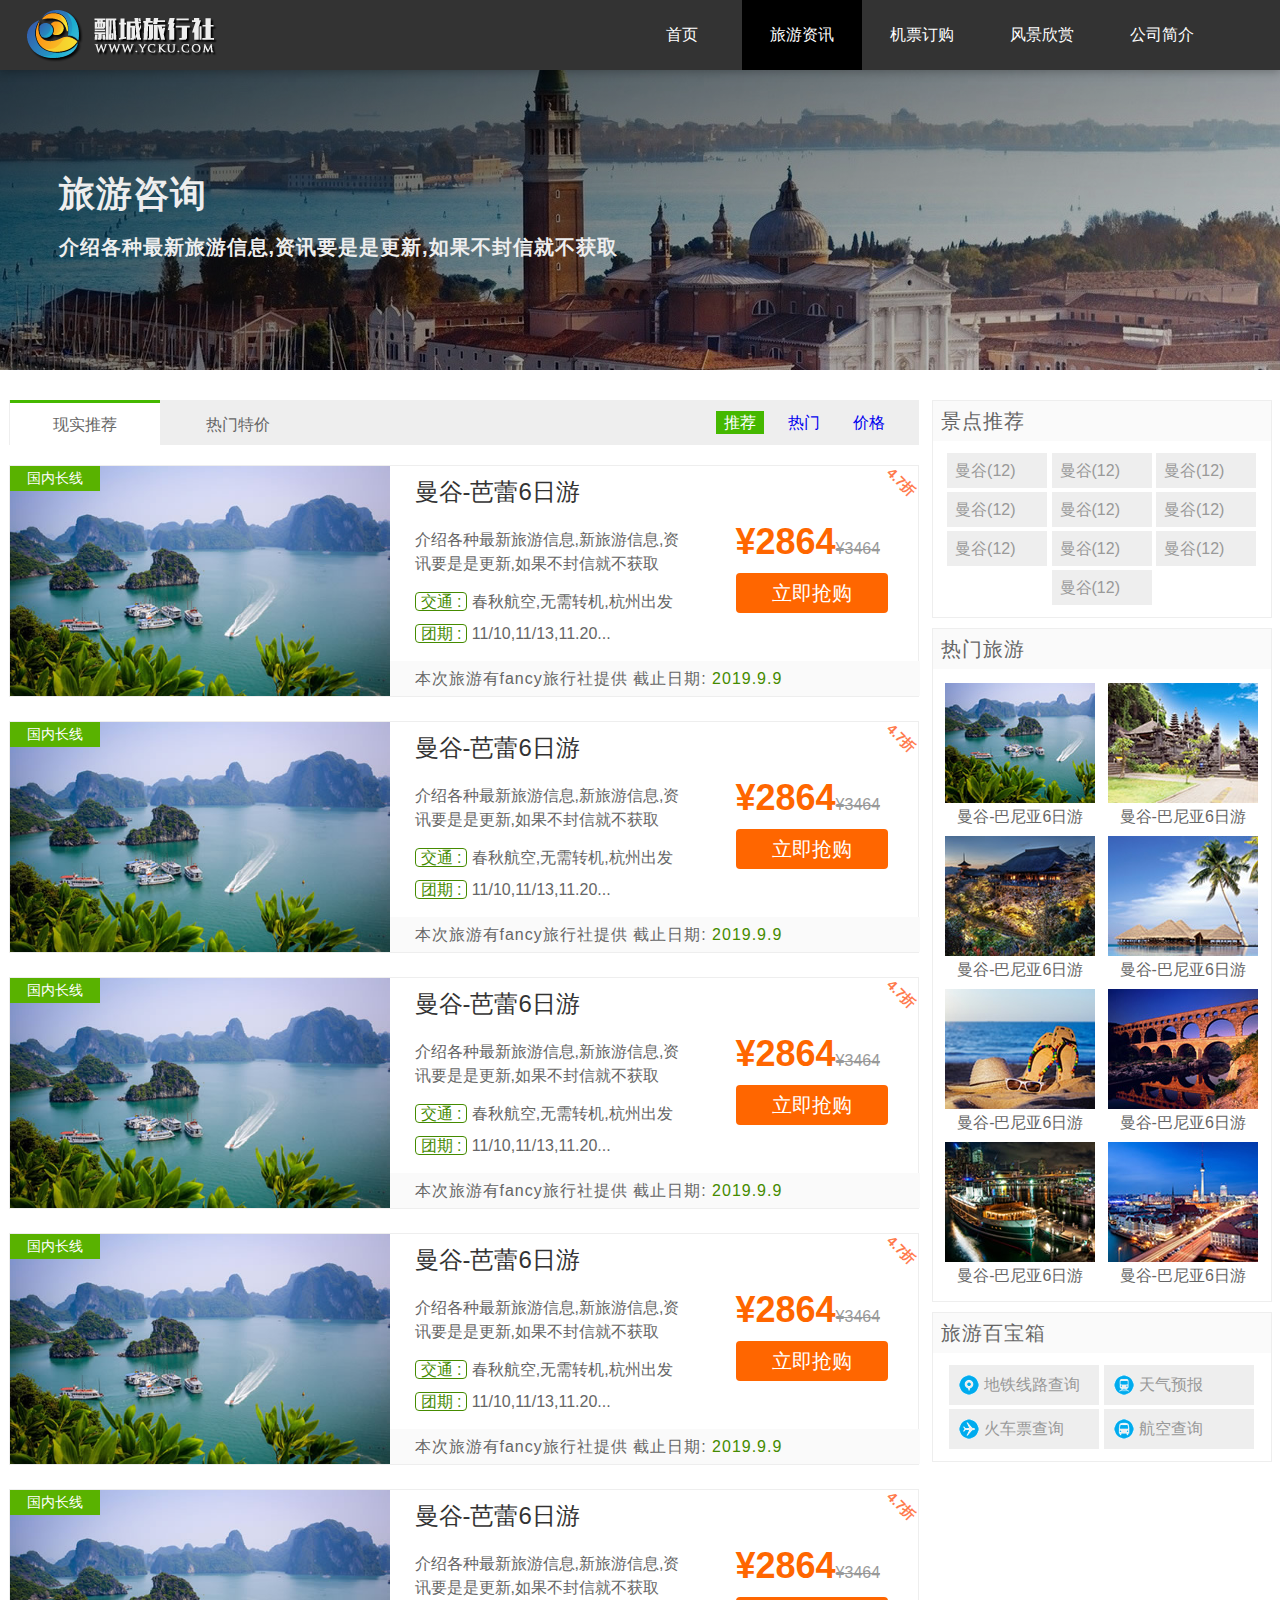
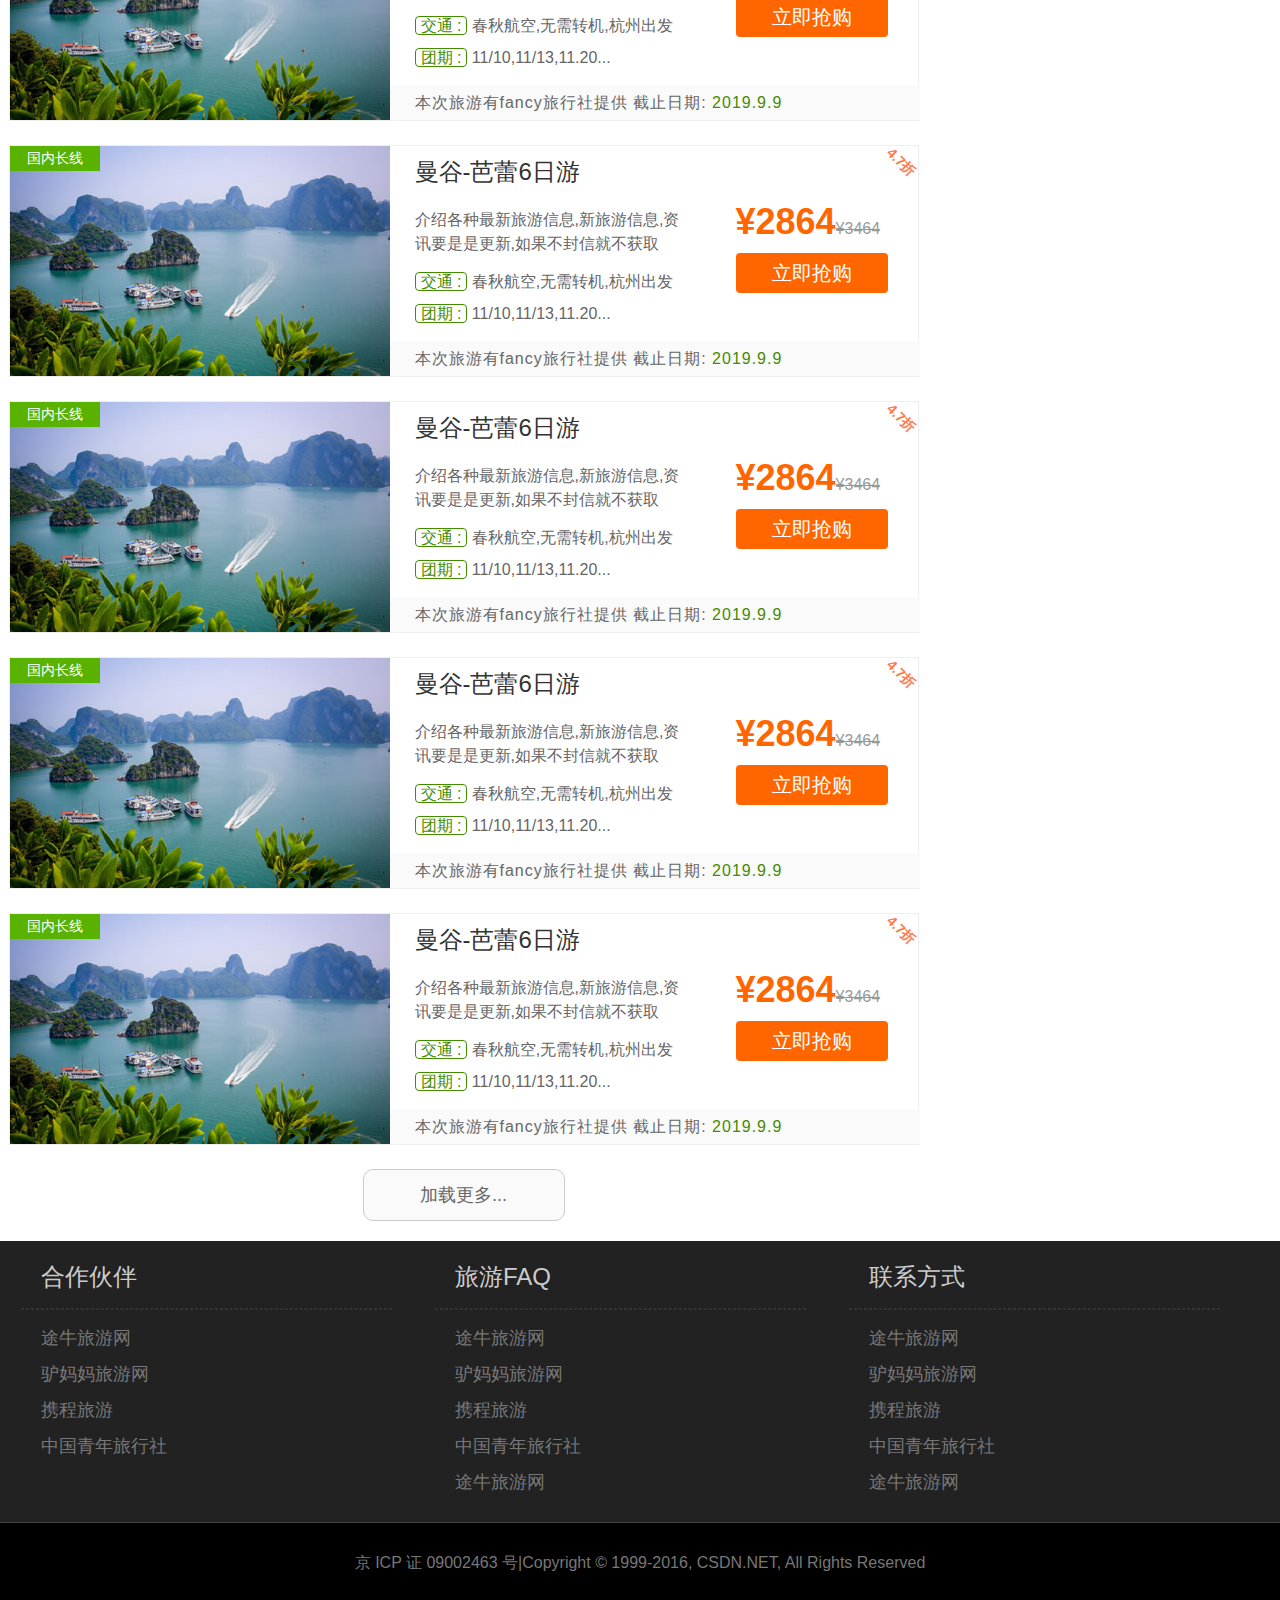
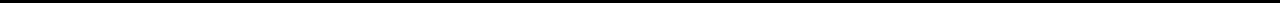
==== commit 13f5d189: "update" ====
--- a/information3.html
+++ b/information3.html
@@ -3,7 +3,7 @@
 <head>
     <meta charset="UTF-8">
     <meta name="viewport" content="width=device-width, initial-scale=1.0, maximum-scale=1.0, user-scalable=no">
-    <title>fancy旅行社</title>
+    <title>旅游资讯</title>
     <link rel="stylesheet" href="css/basic.css">
     <link rel="stylesheet" href="css/information3.css">
 </head>
@@ -15,8 +15,8 @@
             <h1 class="none">网站导航</h1>
             <ul>
                 <li><a href="index5.html">首页</a></li>
-                <li class="active"><a href="information.html">旅游资讯</a></li>
-                <li><a href="###">机票订购</a></li>
+                <li class="active"><a href="#">旅游资讯</a></li>
+                <li><a href="reservation.html">机票订购</a></li>
                 <li><a href="###">风景欣赏</a></li>
                 <li><a href="###">公司简介</a></li>
             </ul>
@@ -134,151 +134,151 @@
             </figcaption>
         </figure>
         <figure class="tour">
-            <img src="img/tour2.jpg" alt="曼谷-芭蕾6日游">
-            <figcaption>
-                <article>
-                    <header>
-                        <hgroup>
-                            <h2>曼谷-芭蕾6日游</h2>
-                            <h3>介绍各种最新旅游信息,新旅游信息,资讯要是是更新,如果不封信就不获取</h3>
-                        </hgroup>
-                    </header>
-                    <ol>
-                        <li><mark> 交通 :</mark> 春秋航空,无需转机,杭州出发</li>
-                        <li><mark> 团期 :</mark> 11/10,11/13,11.20...</li>
-                    </ol>
-                    <div class="buy">
-                        <div class="price"><strong>¥2864</strong><s>¥3464</s> </div>
-                        <div class="reserve"><a href="###">立即抢购</a></div>
-                    </div>
-                    <div class="type">国内长线</div>
-                    <div class="disc"><span>4.7折</span></div>
-                    <footer>本次旅游有fancy旅行社提供 截止日期: <time>2019.9.9</time></footer>
-                </article>
-            </figcaption>
-        </figure>
-        <figure class="tour">
-            <img src="img/tour3.jpg" alt="曼谷-芭蕾6日游">
-            <figcaption>
-                <article>
-                    <header>
-                        <hgroup>
-                            <h2>曼谷-芭蕾6日游</h2>
-                            <h3>介绍各种最新旅游信息,新旅游信息,资讯要是是更新,如果不封信就不获取</h3>
-                        </hgroup>
-                    </header>
-                    <ol>
-                        <li><mark> 交通 :</mark> 春秋航空,无需转机,杭州出发</li>
-                        <li><mark> 团期 :</mark> 11/10,11/13,11.20...</li>
-                    </ol>
-                    <div class="buy">
-                        <div class="price"><strong>¥2864</strong><s>¥3464</s> </div>
-                        <div class="reserve"><a href="###">立即抢购</a></div>
-                    </div>
-                    <div class="type">国内长线</div>
-                    <div class="disc"><span>4.7折</span></div>
-                    <footer>本次旅游有fancy旅行社提供 截止日期: <time>2019.9.9</time></footer>
-                </article>
-            </figcaption>
-        </figure>
-        <figure class="tour">
-            <img src="img/tour4.jpg" alt="曼谷-芭蕾6日游">
-            <figcaption>
-                <article>
-                    <header>
-                        <hgroup>
-                            <h2>曼谷-芭蕾6日游</h2>
-                            <h3>介绍各种最新旅游信息,新旅游信息,资讯要是是更新,如果不封信就不获取</h3>
-                        </hgroup>
-                    </header>
-                    <ol>
-                        <li><mark> 交通 :</mark> 春秋航空,无需转机,杭州出发</li>
-                        <li><mark> 团期 :</mark> 11/10,11/13,11.20...</li>
-                    </ol>
-                    <div class="buy">
-                        <div class="price"><strong>¥2864</strong><s>¥3464</s> </div>
-                        <div class="reserve"><a href="###">立即抢购</a></div>
-                    </div>
-                    <div class="type">国内长线</div>
-                    <div class="disc"><span>4.7折</span></div>
-                    <footer>本次旅游有fancy旅行社提供 截止日期: <time>2019.9.9</time></footer>
-                </article>
-            </figcaption>
-        </figure>
-        <figure class="tour">
-            <img src="img/tour5.jpg" alt="曼谷-芭蕾6日游">
-            <figcaption>
-                <article>
-                    <header>
-                        <hgroup>
-                            <h2>曼谷-芭蕾6日游</h2>
-                            <h3>介绍各种最新旅游信息,新旅游信息,资讯要是是更新,如果不封信就不获取</h3>
-                        </hgroup>
-                    </header>
-                    <ol>
-                        <li><mark> 交通 :</mark> 春秋航空,无需转机,杭州出发</li>
-                        <li><mark> 团期 :</mark> 11/10,11/13,11.20...</li>
-                    </ol>
-                    <div class="buy">
-                        <div class="price"><strong>¥2864</strong><s>¥3464</s> </div>
-                        <div class="reserve"><a href="###">立即抢购</a></div>
-                    </div>
-                    <div class="type">国内长线</div>
-                    <div class="disc"><span>4.7折</span></div>
-                    <footer>本次旅游有fancy旅行社提供 截止日期: <time>2019.9.9</time></footer>
-                </article>
-            </figcaption>
-        </figure>
-        <figure class="tour">
-            <img src="img/tour6.jpg" alt="曼谷-芭蕾6日游">
-            <figcaption>
-                <article>
-                    <header>
-                        <hgroup>
-                            <h2>曼谷-芭蕾6日游</h2>
-                            <h3>介绍各种最新旅游信息,新旅游信息,资讯要是是更新,如果不封信就不获取</h3>
-                        </hgroup>
-                    </header>
-                    <ol>
-                        <li><mark> 交通 :</mark> 春秋航空,无需转机,杭州出发</li>
-                        <li><mark> 团期 :</mark> 11/10,11/13,11.20...</li>
-                    </ol>
-                    <div class="buy">
-                        <div class="price"><strong>¥2864</strong><s>¥3464</s> </div>
-                        <div class="reserve"><a href="###">立即抢购</a></div>
-                    </div>
-                    <div class="type">国内长线</div>
-                    <div class="disc"><span>4.7折</span></div>
-                    <footer>本次旅游有fancy旅行社提供 截止日期: <time>2019.9.9</time></footer>
-                </article>
-            </figcaption>
-        </figure>
-        <figure class="tour">
-            <img src="img/tour7.jpg" alt="曼谷-芭蕾6日游">
-            <figcaption>
-                <article>
-                    <header>
-                        <hgroup>
-                            <h2>曼谷-芭蕾6日游</h2>
-                            <h3>介绍各种最新旅游信息,新旅游信息,资讯要是是更新,如果不封信就不获取</h3>
-                        </hgroup>
-                    </header>
-                    <ol>
-                        <li><mark> 交通 :</mark> 春秋航空,无需转机,杭州出发</li>
-                        <li><mark> 团期 :</mark> 11/10,11/13,11.20...</li>
-                    </ol>
-                    <div class="buy">
-                        <div class="price"><strong>¥2864</strong><s>¥3464</s> </div>
-                        <div class="reserve"><a href="###">立即抢购</a></div>
-                    </div>
-                    <div class="type">国内长线</div>
-                    <div class="disc"><span>4.7折</span></div>
-                    <footer>本次旅游有fancy旅行社提供 截止日期: <time>2019.9.9</time></footer>
-                </article>
-            </figcaption>
-        </figure>
-        <figure class="tour">
-            <img src="img/tour8.jpg" alt="曼谷-芭蕾6日游">
+            <img src="img/tour1.jpg" alt="曼谷-芭蕾6日游">
+            <figcaption>
+                <article>
+                    <header>
+                        <hgroup>
+                            <h2>曼谷-芭蕾6日游</h2>
+                            <h3>介绍各种最新旅游信息,新旅游信息,资讯要是是更新,如果不封信就不获取</h3>
+                        </hgroup>
+                    </header>
+                    <ol>
+                        <li><mark> 交通 :</mark> 春秋航空,无需转机,杭州出发</li>
+                        <li><mark> 团期 :</mark> 11/10,11/13,11.20...</li>
+                    </ol>
+                    <div class="buy">
+                        <div class="price"><strong>¥2864</strong><s>¥3464</s> </div>
+                        <div class="reserve"><a href="###">立即抢购</a></div>
+                    </div>
+                    <div class="type">国内长线</div>
+                    <div class="disc"><span>4.7折</span></div>
+                    <footer>本次旅游有fancy旅行社提供 截止日期: <time>2019.9.9</time></footer>
+                </article>
+            </figcaption>
+        </figure>
+        <figure class="tour">
+            <img src="img/tour1.jpg" alt="曼谷-芭蕾6日游">
+            <figcaption>
+                <article>
+                    <header>
+                        <hgroup>
+                            <h2>曼谷-芭蕾6日游</h2>
+                            <h3>介绍各种最新旅游信息,新旅游信息,资讯要是是更新,如果不封信就不获取</h3>
+                        </hgroup>
+                    </header>
+                    <ol>
+                        <li><mark> 交通 :</mark> 春秋航空,无需转机,杭州出发</li>
+                        <li><mark> 团期 :</mark> 11/10,11/13,11.20...</li>
+                    </ol>
+                    <div class="buy">
+                        <div class="price"><strong>¥2864</strong><s>¥3464</s> </div>
+                        <div class="reserve"><a href="###">立即抢购</a></div>
+                    </div>
+                    <div class="type">国内长线</div>
+                    <div class="disc"><span>4.7折</span></div>
+                    <footer>本次旅游有fancy旅行社提供 截止日期: <time>2019.9.9</time></footer>
+                </article>
+            </figcaption>
+        </figure>
+        <figure class="tour">
+            <img src="img/tour1.jpg" alt="曼谷-芭蕾6日游">
+            <figcaption>
+                <article>
+                    <header>
+                        <hgroup>
+                            <h2>曼谷-芭蕾6日游</h2>
+                            <h3>介绍各种最新旅游信息,新旅游信息,资讯要是是更新,如果不封信就不获取</h3>
+                        </hgroup>
+                    </header>
+                    <ol>
+                        <li><mark> 交通 :</mark> 春秋航空,无需转机,杭州出发</li>
+                        <li><mark> 团期 :</mark> 11/10,11/13,11.20...</li>
+                    </ol>
+                    <div class="buy">
+                        <div class="price"><strong>¥2864</strong><s>¥3464</s> </div>
+                        <div class="reserve"><a href="###">立即抢购</a></div>
+                    </div>
+                    <div class="type">国内长线</div>
+                    <div class="disc"><span>4.7折</span></div>
+                    <footer>本次旅游有fancy旅行社提供 截止日期: <time>2019.9.9</time></footer>
+                </article>
+            </figcaption>
+        </figure>
+        <figure class="tour">
+            <img src="img/tour1.jpg" alt="曼谷-芭蕾6日游">
+            <figcaption>
+                <article>
+                    <header>
+                        <hgroup>
+                            <h2>曼谷-芭蕾6日游</h2>
+                            <h3>介绍各种最新旅游信息,新旅游信息,资讯要是是更新,如果不封信就不获取</h3>
+                        </hgroup>
+                    </header>
+                    <ol>
+                        <li><mark> 交通 :</mark> 春秋航空,无需转机,杭州出发</li>
+                        <li><mark> 团期 :</mark> 11/10,11/13,11.20...</li>
+                    </ol>
+                    <div class="buy">
+                        <div class="price"><strong>¥2864</strong><s>¥3464</s> </div>
+                        <div class="reserve"><a href="###">立即抢购</a></div>
+                    </div>
+                    <div class="type">国内长线</div>
+                    <div class="disc"><span>4.7折</span></div>
+                    <footer>本次旅游有fancy旅行社提供 截止日期: <time>2019.9.9</time></footer>
+                </article>
+            </figcaption>
+        </figure>
+        <figure class="tour">
+            <img src="img/tour1.jpg" alt="曼谷-芭蕾6日游">
+            <figcaption>
+                <article>
+                    <header>
+                        <hgroup>
+                            <h2>曼谷-芭蕾6日游</h2>
+                            <h3>介绍各种最新旅游信息,新旅游信息,资讯要是是更新,如果不封信就不获取</h3>
+                        </hgroup>
+                    </header>
+                    <ol>
+                        <li><mark> 交通 :</mark> 春秋航空,无需转机,杭州出发</li>
+                        <li><mark> 团期 :</mark> 11/10,11/13,11.20...</li>
+                    </ol>
+                    <div class="buy">
+                        <div class="price"><strong>¥2864</strong><s>¥3464</s> </div>
+                        <div class="reserve"><a href="###">立即抢购</a></div>
+                    </div>
+                    <div class="type">国内长线</div>
+                    <div class="disc"><span>4.7折</span></div>
+                    <footer>本次旅游有fancy旅行社提供 截止日期: <time>2019.9.9</time></footer>
+                </article>
+            </figcaption>
+        </figure>
+        <figure class="tour">
+            <img src="img/tour1.jpg" alt="曼谷-芭蕾6日游">
+            <figcaption>
+                <article>
+                    <header>
+                        <hgroup>
+                            <h2>曼谷-芭蕾6日游</h2>
+                            <h3>介绍各种最新旅游信息,新旅游信息,资讯要是是更新,如果不封信就不获取</h3>
+                        </hgroup>
+                    </header>
+                    <ol>
+                        <li><mark> 交通 :</mark> 春秋航空,无需转机,杭州出发</li>
+                        <li><mark> 团期 :</mark> 11/10,11/13,11.20...</li>
+                    </ol>
+                    <div class="buy">
+                        <div class="price"><strong>¥2864</strong><s>¥3464</s> </div>
+                        <div class="reserve"><a href="###">立即抢购</a></div>
+                    </div>
+                    <div class="type">国内长线</div>
+                    <div class="disc"><span>4.7折</span></div>
+                    <footer>本次旅游有fancy旅行社提供 截止日期: <time>2019.9.9</time></footer>
+                </article>
+            </figcaption>
+        </figure>
+        <figure class="tour">
+            <img src="img/tour1.jpg" alt="曼谷-芭蕾6日游">
             <figcaption>
                 <article>
                     <header>
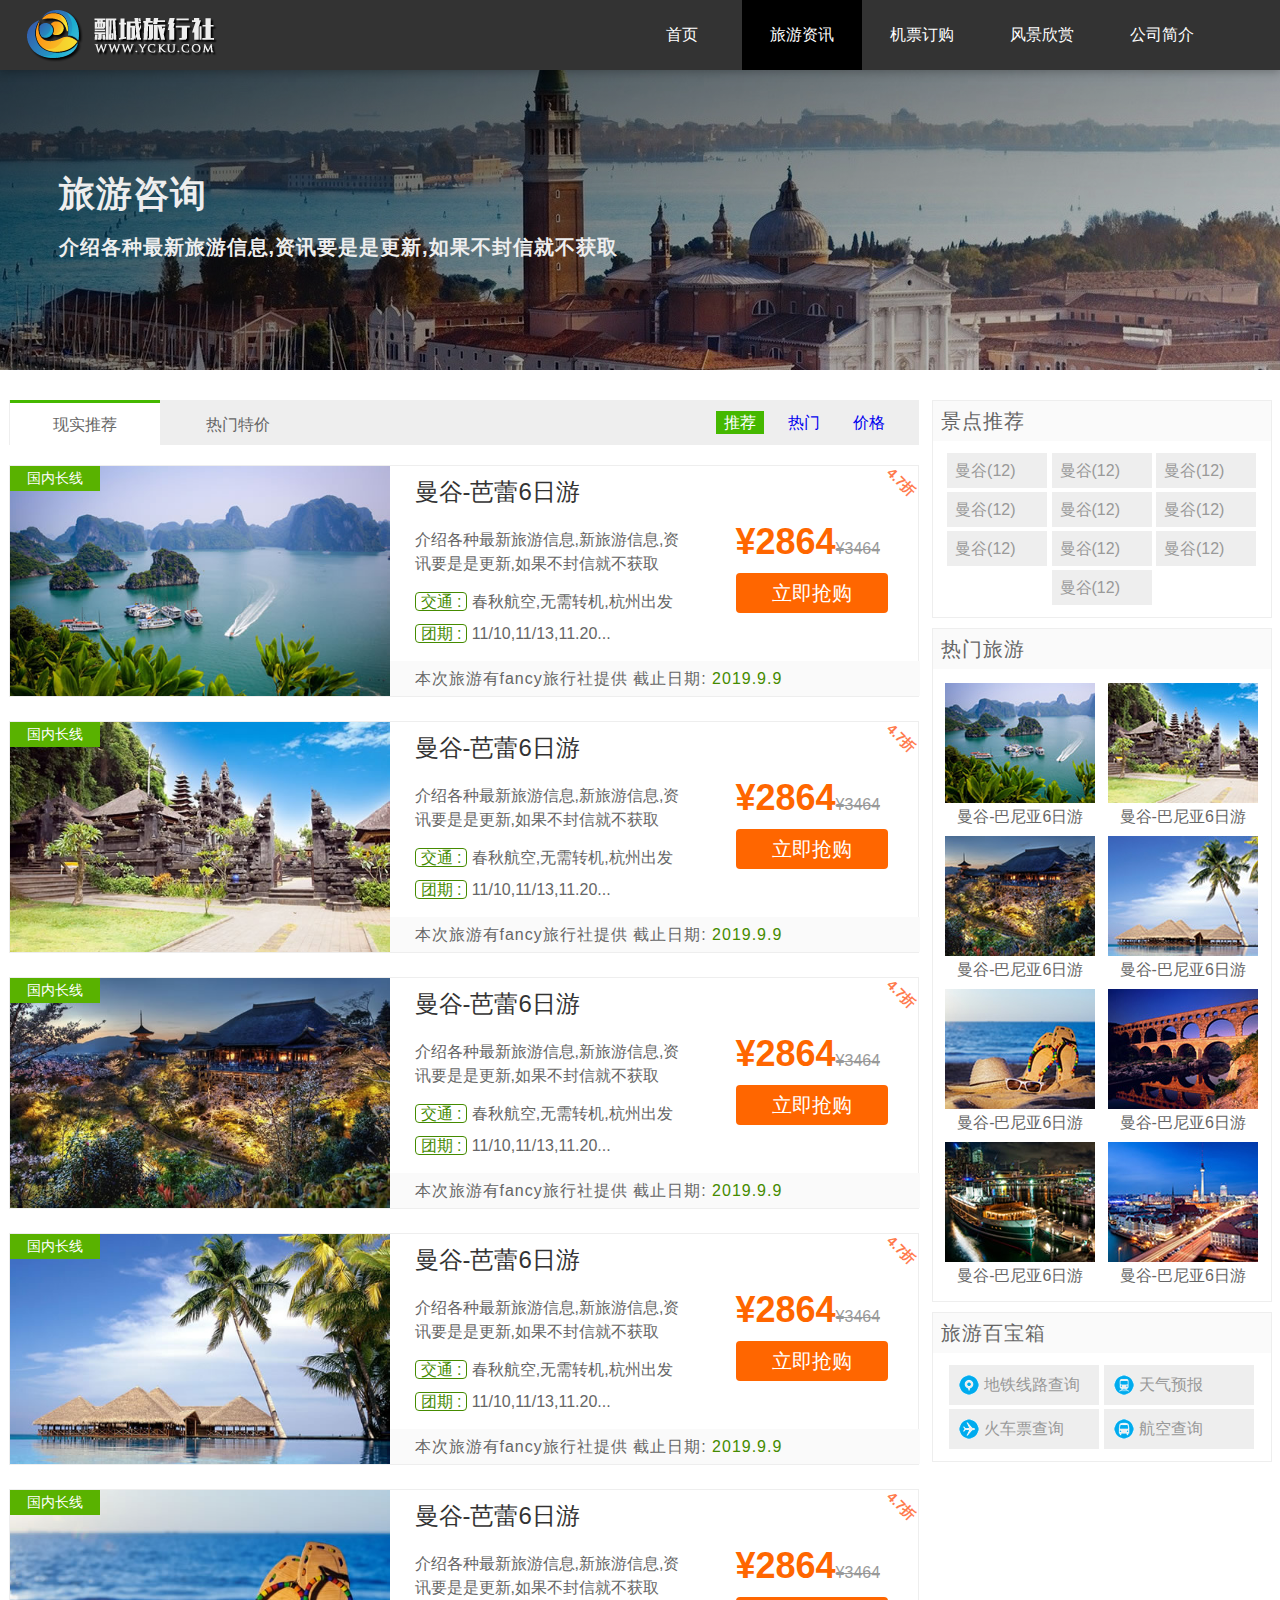
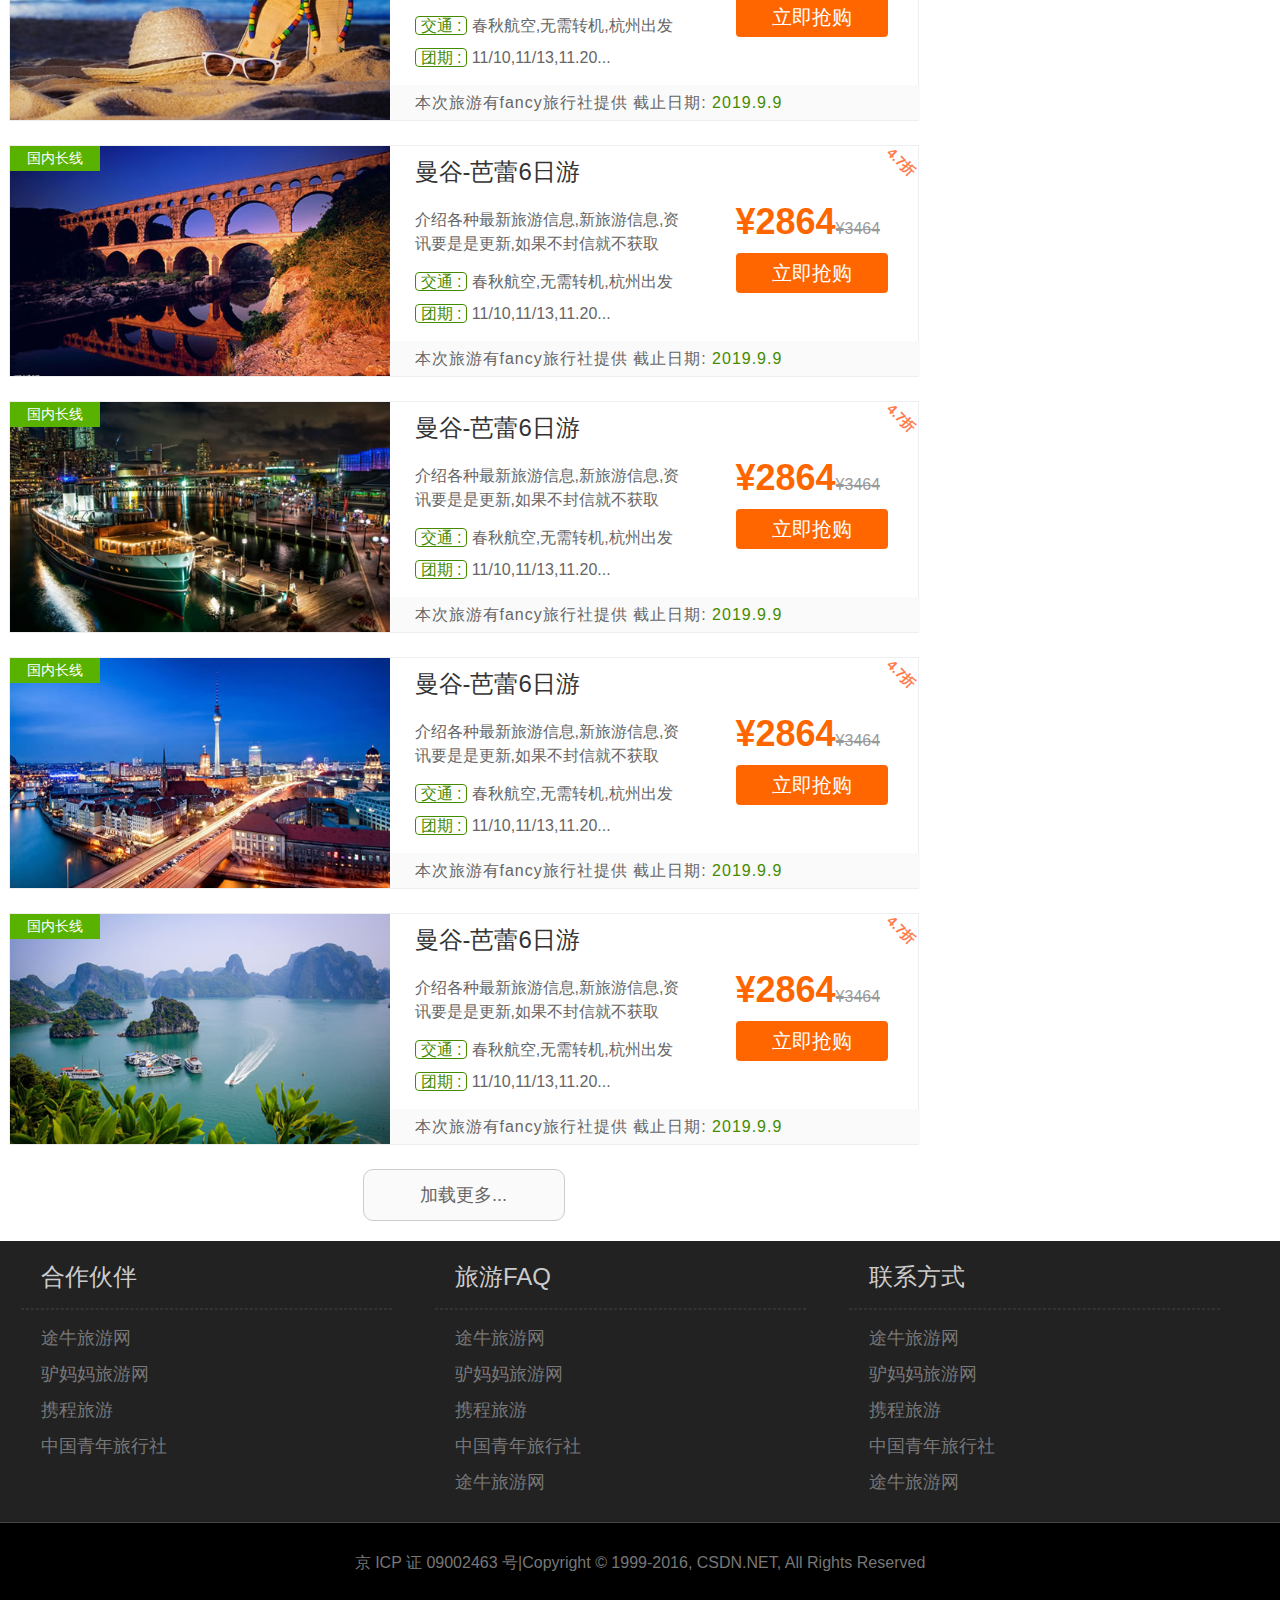
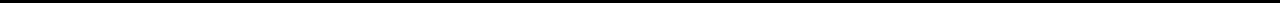
==== commit 5750ac2d: "merge" ====
--- a/information3.html
+++ b/information3.html
@@ -134,151 +134,151 @@
             </figcaption>
         </figure>
         <figure class="tour">
-            <img src="img/tour1.jpg" alt="曼谷-芭蕾6日游">
-            <figcaption>
-                <article>
-                    <header>
-                        <hgroup>
-                            <h2>曼谷-芭蕾6日游</h2>
-                            <h3>介绍各种最新旅游信息,新旅游信息,资讯要是是更新,如果不封信就不获取</h3>
-                        </hgroup>
-                    </header>
-                    <ol>
-                        <li><mark> 交通 :</mark> 春秋航空,无需转机,杭州出发</li>
-                        <li><mark> 团期 :</mark> 11/10,11/13,11.20...</li>
-                    </ol>
-                    <div class="buy">
-                        <div class="price"><strong>¥2864</strong><s>¥3464</s> </div>
-                        <div class="reserve"><a href="###">立即抢购</a></div>
-                    </div>
-                    <div class="type">国内长线</div>
-                    <div class="disc"><span>4.7折</span></div>
-                    <footer>本次旅游有fancy旅行社提供 截止日期: <time>2019.9.9</time></footer>
-                </article>
-            </figcaption>
-        </figure>
-        <figure class="tour">
-            <img src="img/tour1.jpg" alt="曼谷-芭蕾6日游">
-            <figcaption>
-                <article>
-                    <header>
-                        <hgroup>
-                            <h2>曼谷-芭蕾6日游</h2>
-                            <h3>介绍各种最新旅游信息,新旅游信息,资讯要是是更新,如果不封信就不获取</h3>
-                        </hgroup>
-                    </header>
-                    <ol>
-                        <li><mark> 交通 :</mark> 春秋航空,无需转机,杭州出发</li>
-                        <li><mark> 团期 :</mark> 11/10,11/13,11.20...</li>
-                    </ol>
-                    <div class="buy">
-                        <div class="price"><strong>¥2864</strong><s>¥3464</s> </div>
-                        <div class="reserve"><a href="###">立即抢购</a></div>
-                    </div>
-                    <div class="type">国内长线</div>
-                    <div class="disc"><span>4.7折</span></div>
-                    <footer>本次旅游有fancy旅行社提供 截止日期: <time>2019.9.9</time></footer>
-                </article>
-            </figcaption>
-        </figure>
-        <figure class="tour">
-            <img src="img/tour1.jpg" alt="曼谷-芭蕾6日游">
-            <figcaption>
-                <article>
-                    <header>
-                        <hgroup>
-                            <h2>曼谷-芭蕾6日游</h2>
-                            <h3>介绍各种最新旅游信息,新旅游信息,资讯要是是更新,如果不封信就不获取</h3>
-                        </hgroup>
-                    </header>
-                    <ol>
-                        <li><mark> 交通 :</mark> 春秋航空,无需转机,杭州出发</li>
-                        <li><mark> 团期 :</mark> 11/10,11/13,11.20...</li>
-                    </ol>
-                    <div class="buy">
-                        <div class="price"><strong>¥2864</strong><s>¥3464</s> </div>
-                        <div class="reserve"><a href="###">立即抢购</a></div>
-                    </div>
-                    <div class="type">国内长线</div>
-                    <div class="disc"><span>4.7折</span></div>
-                    <footer>本次旅游有fancy旅行社提供 截止日期: <time>2019.9.9</time></footer>
-                </article>
-            </figcaption>
-        </figure>
-        <figure class="tour">
-            <img src="img/tour1.jpg" alt="曼谷-芭蕾6日游">
-            <figcaption>
-                <article>
-                    <header>
-                        <hgroup>
-                            <h2>曼谷-芭蕾6日游</h2>
-                            <h3>介绍各种最新旅游信息,新旅游信息,资讯要是是更新,如果不封信就不获取</h3>
-                        </hgroup>
-                    </header>
-                    <ol>
-                        <li><mark> 交通 :</mark> 春秋航空,无需转机,杭州出发</li>
-                        <li><mark> 团期 :</mark> 11/10,11/13,11.20...</li>
-                    </ol>
-                    <div class="buy">
-                        <div class="price"><strong>¥2864</strong><s>¥3464</s> </div>
-                        <div class="reserve"><a href="###">立即抢购</a></div>
-                    </div>
-                    <div class="type">国内长线</div>
-                    <div class="disc"><span>4.7折</span></div>
-                    <footer>本次旅游有fancy旅行社提供 截止日期: <time>2019.9.9</time></footer>
-                </article>
-            </figcaption>
-        </figure>
-        <figure class="tour">
-            <img src="img/tour1.jpg" alt="曼谷-芭蕾6日游">
-            <figcaption>
-                <article>
-                    <header>
-                        <hgroup>
-                            <h2>曼谷-芭蕾6日游</h2>
-                            <h3>介绍各种最新旅游信息,新旅游信息,资讯要是是更新,如果不封信就不获取</h3>
-                        </hgroup>
-                    </header>
-                    <ol>
-                        <li><mark> 交通 :</mark> 春秋航空,无需转机,杭州出发</li>
-                        <li><mark> 团期 :</mark> 11/10,11/13,11.20...</li>
-                    </ol>
-                    <div class="buy">
-                        <div class="price"><strong>¥2864</strong><s>¥3464</s> </div>
-                        <div class="reserve"><a href="###">立即抢购</a></div>
-                    </div>
-                    <div class="type">国内长线</div>
-                    <div class="disc"><span>4.7折</span></div>
-                    <footer>本次旅游有fancy旅行社提供 截止日期: <time>2019.9.9</time></footer>
-                </article>
-            </figcaption>
-        </figure>
-        <figure class="tour">
-            <img src="img/tour1.jpg" alt="曼谷-芭蕾6日游">
-            <figcaption>
-                <article>
-                    <header>
-                        <hgroup>
-                            <h2>曼谷-芭蕾6日游</h2>
-                            <h3>介绍各种最新旅游信息,新旅游信息,资讯要是是更新,如果不封信就不获取</h3>
-                        </hgroup>
-                    </header>
-                    <ol>
-                        <li><mark> 交通 :</mark> 春秋航空,无需转机,杭州出发</li>
-                        <li><mark> 团期 :</mark> 11/10,11/13,11.20...</li>
-                    </ol>
-                    <div class="buy">
-                        <div class="price"><strong>¥2864</strong><s>¥3464</s> </div>
-                        <div class="reserve"><a href="###">立即抢购</a></div>
-                    </div>
-                    <div class="type">国内长线</div>
-                    <div class="disc"><span>4.7折</span></div>
-                    <footer>本次旅游有fancy旅行社提供 截止日期: <time>2019.9.9</time></footer>
-                </article>
-            </figcaption>
-        </figure>
-        <figure class="tour">
-            <img src="img/tour1.jpg" alt="曼谷-芭蕾6日游">
+            <img src="img/tour2.jpg" alt="曼谷-芭蕾6日游">
+            <figcaption>
+                <article>
+                    <header>
+                        <hgroup>
+                            <h2>曼谷-芭蕾6日游</h2>
+                            <h3>介绍各种最新旅游信息,新旅游信息,资讯要是是更新,如果不封信就不获取</h3>
+                        </hgroup>
+                    </header>
+                    <ol>
+                        <li><mark> 交通 :</mark> 春秋航空,无需转机,杭州出发</li>
+                        <li><mark> 团期 :</mark> 11/10,11/13,11.20...</li>
+                    </ol>
+                    <div class="buy">
+                        <div class="price"><strong>¥2864</strong><s>¥3464</s> </div>
+                        <div class="reserve"><a href="###">立即抢购</a></div>
+                    </div>
+                    <div class="type">国内长线</div>
+                    <div class="disc"><span>4.7折</span></div>
+                    <footer>本次旅游有fancy旅行社提供 截止日期: <time>2019.9.9</time></footer>
+                </article>
+            </figcaption>
+        </figure>
+        <figure class="tour">
+            <img src="img/tour3.jpg" alt="曼谷-芭蕾6日游">
+            <figcaption>
+                <article>
+                    <header>
+                        <hgroup>
+                            <h2>曼谷-芭蕾6日游</h2>
+                            <h3>介绍各种最新旅游信息,新旅游信息,资讯要是是更新,如果不封信就不获取</h3>
+                        </hgroup>
+                    </header>
+                    <ol>
+                        <li><mark> 交通 :</mark> 春秋航空,无需转机,杭州出发</li>
+                        <li><mark> 团期 :</mark> 11/10,11/13,11.20...</li>
+                    </ol>
+                    <div class="buy">
+                        <div class="price"><strong>¥2864</strong><s>¥3464</s> </div>
+                        <div class="reserve"><a href="###">立即抢购</a></div>
+                    </div>
+                    <div class="type">国内长线</div>
+                    <div class="disc"><span>4.7折</span></div>
+                    <footer>本次旅游有fancy旅行社提供 截止日期: <time>2019.9.9</time></footer>
+                </article>
+            </figcaption>
+        </figure>
+        <figure class="tour">
+            <img src="img/tour4.jpg" alt="曼谷-芭蕾6日游">
+            <figcaption>
+                <article>
+                    <header>
+                        <hgroup>
+                            <h2>曼谷-芭蕾6日游</h2>
+                            <h3>介绍各种最新旅游信息,新旅游信息,资讯要是是更新,如果不封信就不获取</h3>
+                        </hgroup>
+                    </header>
+                    <ol>
+                        <li><mark> 交通 :</mark> 春秋航空,无需转机,杭州出发</li>
+                        <li><mark> 团期 :</mark> 11/10,11/13,11.20...</li>
+                    </ol>
+                    <div class="buy">
+                        <div class="price"><strong>¥2864</strong><s>¥3464</s> </div>
+                        <div class="reserve"><a href="###">立即抢购</a></div>
+                    </div>
+                    <div class="type">国内长线</div>
+                    <div class="disc"><span>4.7折</span></div>
+                    <footer>本次旅游有fancy旅行社提供 截止日期: <time>2019.9.9</time></footer>
+                </article>
+            </figcaption>
+        </figure>
+        <figure class="tour">
+            <img src="img/tour5.jpg" alt="曼谷-芭蕾6日游">
+            <figcaption>
+                <article>
+                    <header>
+                        <hgroup>
+                            <h2>曼谷-芭蕾6日游</h2>
+                            <h3>介绍各种最新旅游信息,新旅游信息,资讯要是是更新,如果不封信就不获取</h3>
+                        </hgroup>
+                    </header>
+                    <ol>
+                        <li><mark> 交通 :</mark> 春秋航空,无需转机,杭州出发</li>
+                        <li><mark> 团期 :</mark> 11/10,11/13,11.20...</li>
+                    </ol>
+                    <div class="buy">
+                        <div class="price"><strong>¥2864</strong><s>¥3464</s> </div>
+                        <div class="reserve"><a href="###">立即抢购</a></div>
+                    </div>
+                    <div class="type">国内长线</div>
+                    <div class="disc"><span>4.7折</span></div>
+                    <footer>本次旅游有fancy旅行社提供 截止日期: <time>2019.9.9</time></footer>
+                </article>
+            </figcaption>
+        </figure>
+        <figure class="tour">
+            <img src="img/tour6.jpg" alt="曼谷-芭蕾6日游">
+            <figcaption>
+                <article>
+                    <header>
+                        <hgroup>
+                            <h2>曼谷-芭蕾6日游</h2>
+                            <h3>介绍各种最新旅游信息,新旅游信息,资讯要是是更新,如果不封信就不获取</h3>
+                        </hgroup>
+                    </header>
+                    <ol>
+                        <li><mark> 交通 :</mark> 春秋航空,无需转机,杭州出发</li>
+                        <li><mark> 团期 :</mark> 11/10,11/13,11.20...</li>
+                    </ol>
+                    <div class="buy">
+                        <div class="price"><strong>¥2864</strong><s>¥3464</s> </div>
+                        <div class="reserve"><a href="###">立即抢购</a></div>
+                    </div>
+                    <div class="type">国内长线</div>
+                    <div class="disc"><span>4.7折</span></div>
+                    <footer>本次旅游有fancy旅行社提供 截止日期: <time>2019.9.9</time></footer>
+                </article>
+            </figcaption>
+        </figure>
+        <figure class="tour">
+            <img src="img/tour7.jpg" alt="曼谷-芭蕾6日游">
+            <figcaption>
+                <article>
+                    <header>
+                        <hgroup>
+                            <h2>曼谷-芭蕾6日游</h2>
+                            <h3>介绍各种最新旅游信息,新旅游信息,资讯要是是更新,如果不封信就不获取</h3>
+                        </hgroup>
+                    </header>
+                    <ol>
+                        <li><mark> 交通 :</mark> 春秋航空,无需转机,杭州出发</li>
+                        <li><mark> 团期 :</mark> 11/10,11/13,11.20...</li>
+                    </ol>
+                    <div class="buy">
+                        <div class="price"><strong>¥2864</strong><s>¥3464</s> </div>
+                        <div class="reserve"><a href="###">立即抢购</a></div>
+                    </div>
+                    <div class="type">国内长线</div>
+                    <div class="disc"><span>4.7折</span></div>
+                    <footer>本次旅游有fancy旅行社提供 截止日期: <time>2019.9.9</time></footer>
+                </article>
+            </figcaption>
+        </figure>
+        <figure class="tour">
+            <img src="img/tour8.jpg" alt="曼谷-芭蕾6日游">
             <figcaption>
                 <article>
                     <header>
